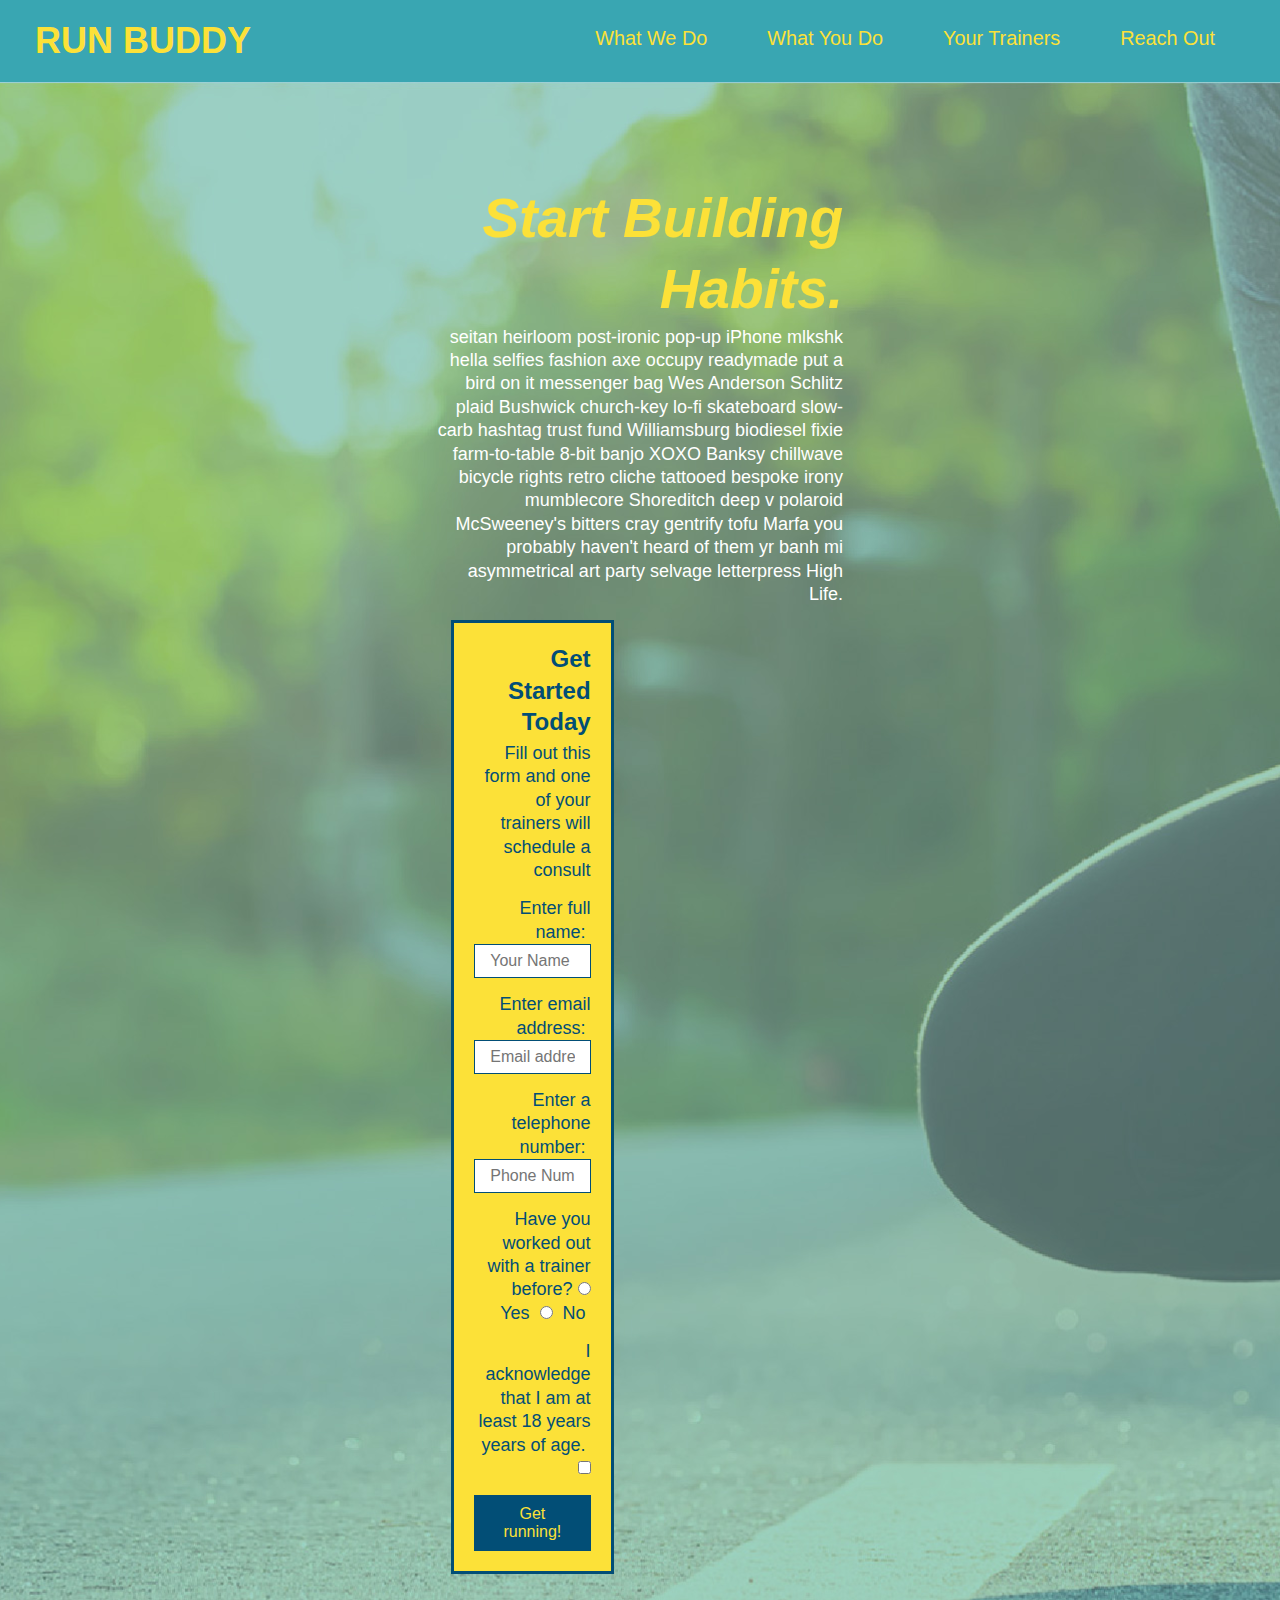
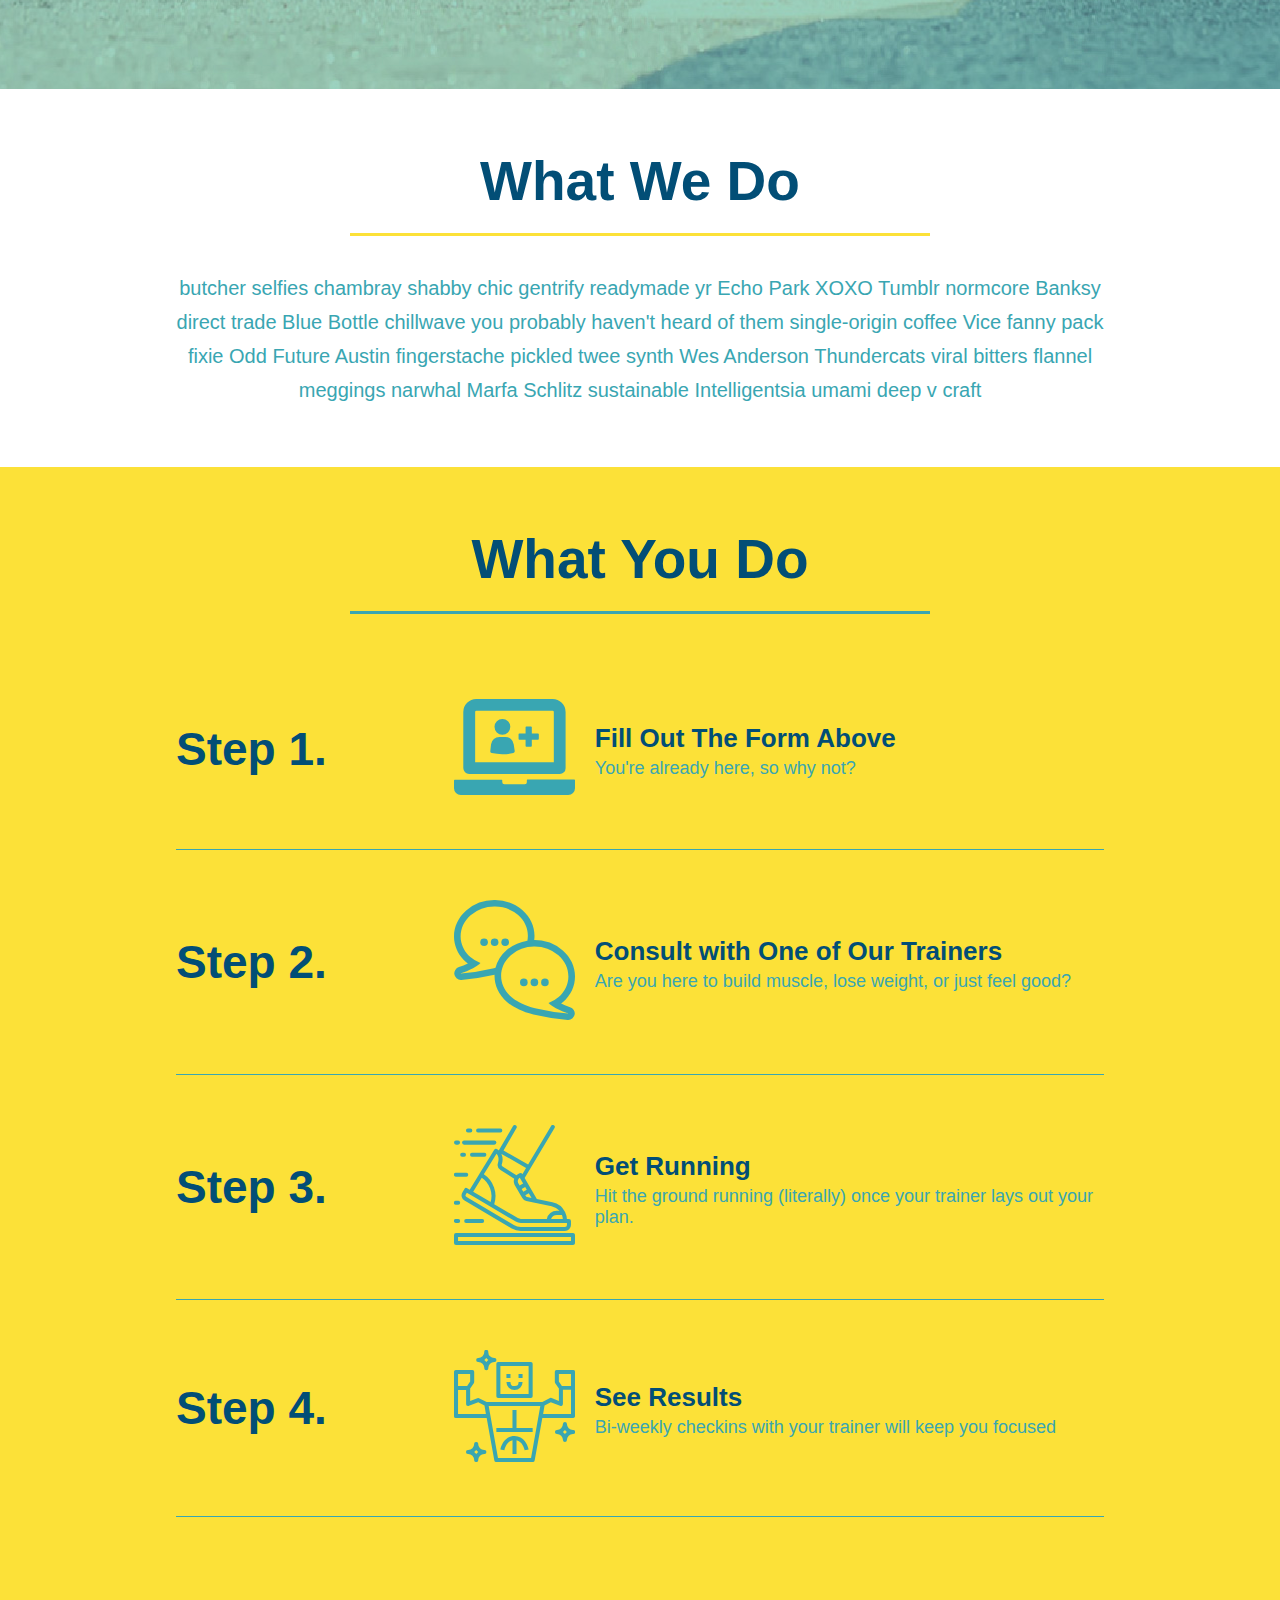
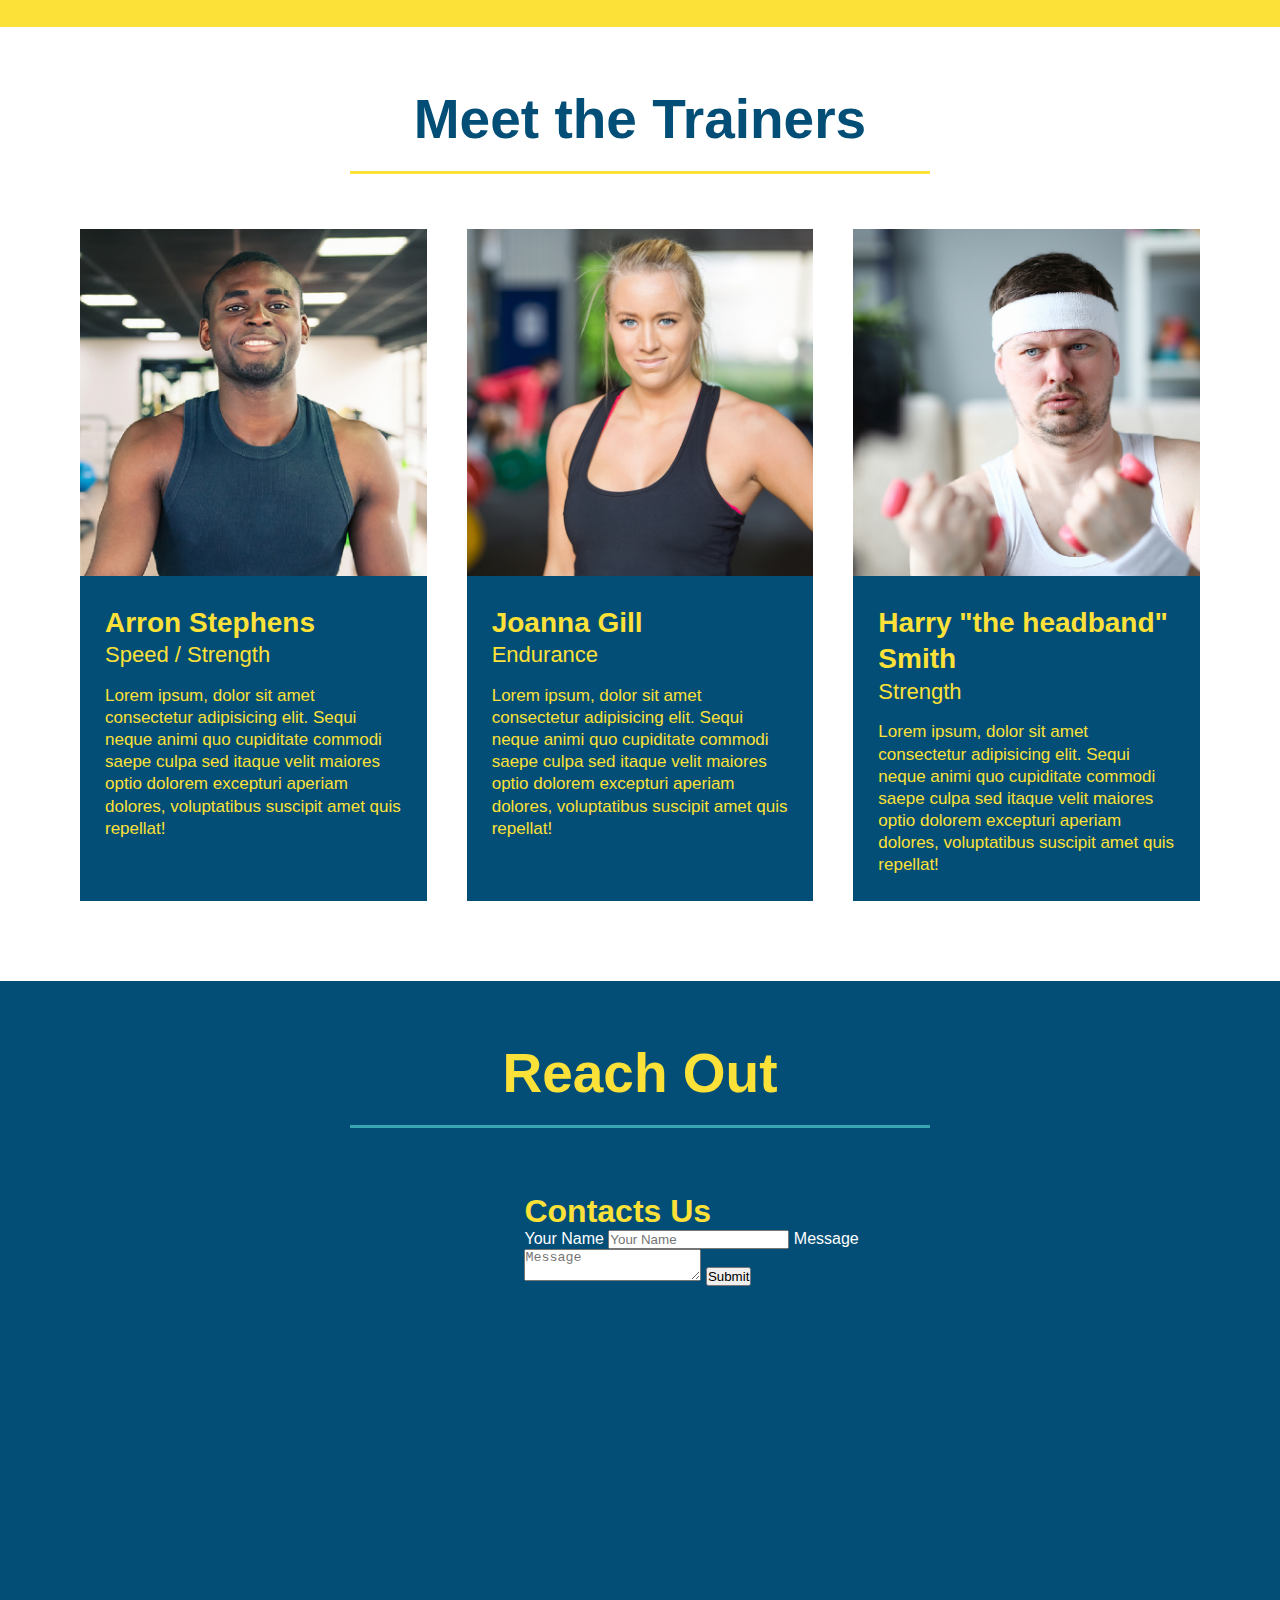
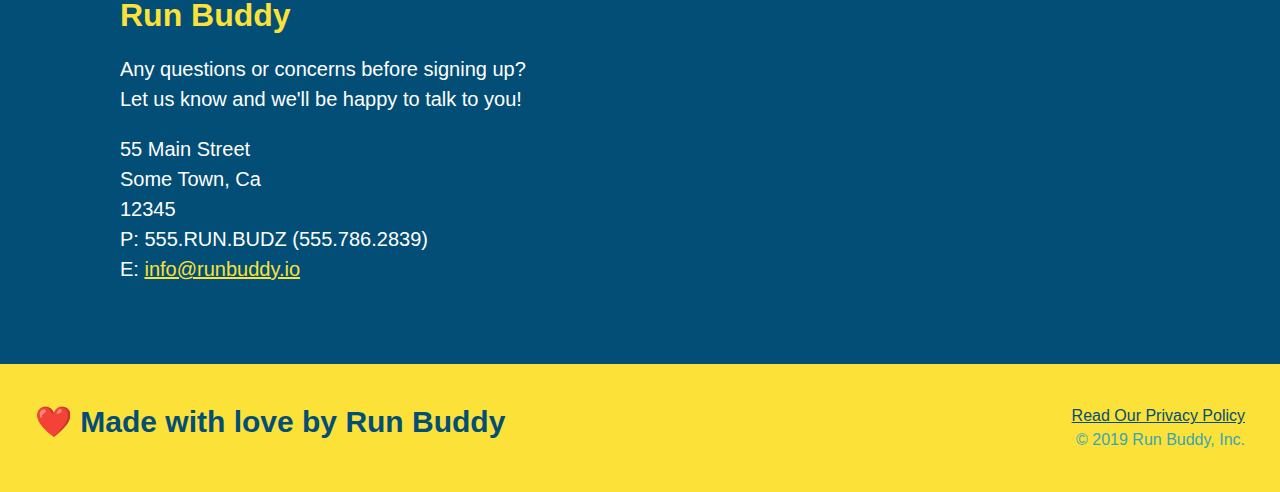
==== index.html @ bdbfca84 "add flexbox to the trainers" ====
<!DOCTYPE html>
<html lang="en">
    <head>
        <link rel="stylesheet" href="./assets/css/style.css" />
        <meta charset="UTF-8"/>
        <title>Run Buddy</title>
    </head>
    <body>
        <!--navigation-->
        <header>
        <h1>RUN BUDDY</h1>
        <nav>
            <!--Unordered list element-->
            <ul>
                <!--List item elemeny-->
                <li>
                    <!--Anchor Element-->
                    <a href="#what-we-do">What We Do</a>
                </li>
                <li>
                    <a href="#what-you-do">What You Do</a>
                </li>
                <li>
                    <a href="#your-trainers">Your Trainers</a>
                </li>
                <li>
                    <a href="#reach-out">Reach Out</a>
                </li>
            </ul>
        </nav>
        </header>
        
        <!--hero/jumbotron-->
        <section class="hero">
            <div class="hero-cta">
                <h2>Start Building Habits.</h2>
                <p>
                  seitan heirloom post-ironic pop-up iPhone mlkshk hella selfies fashion axe occupy readymade put a bird on it messenger bag Wes Anderson Schlitz plaid Bushwick church-key lo-fi skateboard slow-carb hashtag trust fund Williamsburg biodiesel fixie farm-to-table 8-bit banjo XOXO Banksy chillwave bicycle rights retro cliche tattooed bespoke irony mumblecore Shoreditch deep v polaroid McSweeney's bitters cray gentrify tofu Marfa you probably haven't heard of them yr banh mi asymmetrical art party selvage letterpress High Life.
                </p>
            <div class="hero-form">
                <h3>Get Started Today</h3>
                <p>Fill out this form and one of your trainers will schedule a consult</p>
                <!--Add form element-->
                <form>
                    <label for="name">Enter full name:</label>
                    <input type="text" placeholder="Your Name" name="name" id="name" class="form-input"/>
                    <label for="email">Enter email address:</label>
                    <input type="email" placeholder="Email address" name="email" id="email" class="form-input"/>
                    <label for="phone">Enter a telephone number:</label>
                    <input type="tel" placeholder="Phone Number" name="phone" id="phone" class="form-input"/>
                    <p>
                        Have you worked out with a trainer before?
                        <input type="radio" name="trainer-confirm" id="trainer-yes"/>
                        <label for="trainer-yes">Yes</label>
                        <input type="radio" name="trainer-confirm" id="trainer-no"/>
                        <label for="trainer-no">No</label>
                    </p>
                    <p>
                        <label for="checkbox">
                        I acknowledge that I am at least 18 years years of age.
                        </label>
                        <input type="checkbox" name="age-confirm" id="checkbox"/> 
                    </p>
                    <button type="submit">
                        Get running!
                    </button>
                </form>
            </div>
        </section>
        
        <!--"what we do" section-->
        <section id="what-we-do" class="intro">
            <div class="flex-row">
            <h2 class="section-title primary-border">What We Do</h2>
            </div>
            <div class="flex-row">
            <p>
                butcher selfies chambray shabby chic gentrify readymade yr Echo Park XOXO Tumblr normcore Banksy direct trade Blue Bottle chillwave you probably haven't heard of them single-origin coffee Vice fanny pack fixie Odd Future Austin fingerstache pickled twee synth Wes Anderson Thundercats viral bitters flannel meggings narwhal Marfa Schlitz sustainable Intelligentsia umami deep v craft 
            </p>
            </div>
        </section>  
        
        <!--"what you do" section-->
        <section id="what-you-do" class="steps">
            <div class="flex-row">
                <h2 class="section-title secondary-border">What You Do</h2>
            </div>
           
            <div class="step">
                <h3>Step 1.</h3>
                <div class="step-info">
                    <div class="step-img">
                    <img src="./assets/images/step-1.svg" alt="" />
                </div>
                <div class="step-text">
                <h4>Fill Out The Form Above</h4>
                <p>You're already here, so why not?</p>
                </div>
                </div>
                </div>
            </div>
            
            <div class="step">
                <h3>Step 2.</h3>
                <div class="step-info">
                    <div class="step-img">
                        <img src="./assets/images/step-2.svg" alt=""/>
                    </div>
                    <div class="step-text">
                    <h4>Consult with One of Our Trainers</h4>
                    <p>Are you here to build muscle, lose weight, or just feel good?</p>
                    </div>
                </div>
            </div>

            
            <div class="step">
                <h3>Step 3.</h3> 
                <div class="step-info">
                    <div class="step-img">
                        <img src="./assets/images/step-3.svg" alt=""/>
                    </div>
                <div class="step-text">
                <h4>Get Running</h4>
                <p>Hit the ground running (literally) once your trainer lays out your plan.</p>
                </div>
                </div>
            </div>

            
            <div class="step">
                <h3>Step 4.</h3> 
                <div class="step-info">
                    <div class="step-img">
                        <img src="./assets/images/step-4.svg" alt=""/>
                    </div>
                    <div class="step-text">
                <h4>See Results</h4>
                <p>Bi-weekly checkins with your trainer will keep you focused</p>
            </div>
            </div>
            </div>
        </section>
        
        <!--"meet the trainers" section-->
        <section id="your-trainers">
            <div class="flex-row">
                <h2 class="section-title primary-border">Meet the Trainers</h2>
            </div>
            <div class="trainers">
            <article class="trainer">
                <img src="./assets/images/trainer-1.jpg" alt="Arron Stephens in his workout clothes, ready to pump iron">
                <div class="trainer-bio">
                    <h3 class="trainer-name">Arron Stephens</h3>
                    <h4 class="trainer-role">Speed / Strength</h4>
                    <p>
                        Lorem ipsum, dolor sit amet consectetur adipisicing elit. Sequi neque animi quo cupiditate commodi saepe culpa sed
                        itaque velit maiores optio dolorem excepturi aperiam dolores, voluptatibus suscipit amet quis repellat!
                    </p>
                </div>
            </article>

            <article class="trainer">
                <img src="./assets/images/trainer-2.jpg" alt="Joanna Gill cooling off after a wokrout" />
                <div class="trainer-bio">
                    <h3 class="trainer-name">Joanna Gill</h3>
                    <h4 class="trainer-role">Endurance</h4>
                    <p>
                        Lorem ipsum, dolor sit amet consectetur adipisicing elit. Sequi neque animi quo cupiditate commodi saepe culpa sed
                        itaque velit maiores optio dolorem excepturi aperiam dolores, voluptatibus suscipit amet quis repellat!
                    </p>
                </div>
            </article>

            <article class="trainer">
                <img src="./assets/images/trainer-3.jpg" alt="Harry Smith wearing a headband and lifting a comically small pink weights"/>
                <div class="trainer-bio">
                    <h3 class="trainer-name">Harry "the headband" Smith</h3>
                    <h4 class="trainer-role">Strength</h4>
                    <p>
                        Lorem ipsum, dolor sit amet consectetur adipisicing elit. Sequi neque animi quo cupiditate commodi saepe culpa sed
                        itaque velit maiores optio dolorem excepturi aperiam dolores, voluptatibus suscipit amet quis repellat!
                    </p>
                </div>
            </article>
            </div>
        </section>
        
        <!--"reach out" section-->
        <section id="reach-out" class="contact">
            <div class="flex-row">
            <h2 class="section-title secondary-border">Reach Out</h2>
            </div>
            <div class="contact-info">
                <iframe src="https://www.google.com/maps/embed?pb=!1m18!1m12!1m3!1d2823.606627638096!2d-93.29557524926271!3d44.951664178995685!2m3!1f0!2f0!3f0!3m2!1i1024!2i768!4f13.1!3m3!1m2!1s0x87f627874b39993d%3A0xdb3dc755f7b7767d!2s1101%20W%2028th%20St%2C%20Minneapolis%2C%20MN%2055408!5e0!3m2!1sen!2sus!4v1628456322424!5m2!1sen!2sus" 
                width="400" 
                height="400" 
                style="border:0;" 
                allowfullscreen="" 
                loading="lazy">
                </iframe>
                <div class="contact-form"> 
                    <h3>Contacts Us</h3>
                    <form>
                        <label for="contact-name">Your Name</label>
                        <input type="text" id="contact-name" placeholder="Your Name"/>

                        <label for="contact-message">Message</label>
                        <textarea id="contact-message" placeholder="Message"></textarea>

                        <button type="submit">Submit</button>
                        
                    </form>
                </div>
                <div>
                <h3>Run Buddy</h3>
                <p>
                    Any questions or concerns before signing up?
                    <br />
                    Let us know and we'll be happy to talk to you!
                </p>
                <address>
                    55 Main Street <br/>
                    Some Town, Ca <br/>
                    12345<br />
                    P: 555.RUN.BUDZ (555.786.2839)<br/>
                    E: <a href="mailto:info@runbuddy.io">info@runbuddy.io</a>
                </address>
                </div>
            </div>
        </section>
        
        <!--footer-->
        <footer> 
            <h2>&#10084;&#65039; Made with love by Run Buddy</h2>
            <div>
                <a href="privacy-policy.html">Read Our Privacy Policy</a><br/>
                &copy; 2019 Run Buddy, Inc.
            </div>
        </footer>
    </body>

</html>
---- assets/css/style.css ----
*{
    margin:0;
    padding: 0;
}
*{
    margin: 0;
    padding: 0;
    box-sizing: border-box;
}
body {
    /*more on this crazy alphanumerical value in a minute! */
    color: #39a6b2;
    font-family: Helvetica, Arial, sans-serif;
}
header {
        /*apply styles to header*/
        padding: 20px 35px;
        background-color: #39a6b2;
        display: flex;
        justify-content: space-between;
        flex-wrap: wrap;
    }
header h1 {
        font-weight: bold;
        font-size: 36px;
        color: #fce138;
        margin:0;
        
    }
header a {
        color: #fce138;
    }
header a {
        text-decoration: none;
        color: #fce138;
    }
header nav {
        margin: 7px 0;
    }
header nav ul {
        display: flex;
        flex-wrap: wrap;
        justify-content: space-between;
        align-items: center;
        list-style: none;
    }
header nav ul li a {
        margin: 0 30px;
        font-weight: lighter;
        font-size: 1.55vw;
    }

footer {
    background: #fce138;
    width: 100%;
    padding: 40px 35px;
    display: flex;
    justify-content: space-between;
    flex-wrap: wrap;
    }
footer h2 {
    color: #024e76;
    font-size: 30px;
    margin: 0;
}
footer div {
    line-height: 1.5;
    text-align: right;
}
footer a {
    color: #024e76;
}
section {
    padding: 60px;
}
/* Hero Style Start */
.hero {
    padding: 60px;
    background-image: url("../images/hero-bg.jpeg");
    background-size: cover;
    background-position: center;
    display: flex;
    justify-content: center;
    flex-wrap: wrap;
    
}

/* Hero Style End */
.hero-form {
    background-color: #fce138;
    padding: 20px;
    color: #024e76;
    border-style: solid;
    border-width: 3px;
    border-color: #024e76;
    width: 40%;
    margin: 3.5%;

}
.hero-cta {
    width: 35%;
    text-align: right;
    margin: 3.5%;
    color: #fff;
    font-size: 18px;
    line-height: 1.3;
}
.hero-cta h2 {
    font-style: italic;
    font-size: 55px;
    color: #fce138;
}
.hero-form h3 {
    font-size: 24px;
    margin: 0;
}
.hero-form p {
    margin: 5px 0 15px 0;
}
.form-input {
    border: 1px solid #024e76;
    display: block;
    padding: 7px 15px;
    font-size: 16px;
    color: #024e76;
    width: 100%;
    margin-bottom: 15px;
}
.hero-form label {
    margin: 0 5px;
}
.hero-form button {
    color: #fce138;
    background-color: #024e76;
    border: none;
    padding: 10px 20px;
    font-size: 16px;
}

.intro h2 {
    font-size: 55px;
    color: #024e76;
    margin-bottom: 35px;
    padding: o 100px 20px 100px;
    border-bottom: 3px solid;
    border-color: #fce138;
    display: inline-block;
}
.intro p {
    line-height: 1.7;
    color: #39a6b2;
    width: 80%;
    font-size: 20px;
    margin: 0 auto;
    text-align: center;
}
.section-title {
    font-size: 55px;
    color: #024e76;
    border-bottom: 3px solid;
    padding-bottom: 20px;
    text-align: center;
    margin: 0 auto 35px auto;
    width: 50%;
}
.primary-border {
    border-color: #fce138;
}
.secondary-border {
    border-color: #39a6b2;
}
.step {
    margin: 50px auto;
    padding-bottom: 50px;
    width: 80%;
    border-bottom: 1px solid #39a6b2;
    display: flex;
    flex-wrap: wrap;
    align-items: center;
    justify-content: space-between;
}
.step h3 {
    color: #024e76;
    font-size: 46px;
    flex: 1 30%;
}
.step-info {
    flex: 2 70%;
    display: flex;
    flex-wrap: wrap;
    align-items: center;
}
.step-img {
    flex: 1 12%;
    margin-right: 20px;
}
.step-img img {
    max-width: 100%;
}
.step-text {
    flex:12;
}
.step-text p {
    color: #39a6b2;
    font-size: 18px;
}
.step-text h4 {
    font-size: 26px;
    line-height: 1.5;
    color: #024e76;
}
.steps {
    background: #fce138;
}
.trainers {
    width: 100%;
    margin: 0 auto;
    display: flex;
    flex-wrap: wrap;
    justify-content: space-around;
}
.trainer {
    margin: 20px;
    background: #024e76;
    color: #fce138;
    flex: 1;
}
.trainer img {
    width: 100%;
}
.trainer-bio {
    padding: 25px;
    line-height: 1.3;
}
.text-left {
    text-align: left;
}
.text-right {
    text-align: right;
}
.flex-row {
    display: flex;
}
.trainer-bio h3 {
    font-size: 28px;
}
.trainer-bio h4 {
    font-weight: lighter;
    font-size: 22px;
    margin-bottom: 15px;
}
.trainer-bio p {
    font-size: 17px;
}
.contact {
    background: #024e76;
}
.contact h2 {
    color: #fce138;
}
.contact-info iframe {
    width: 400px;
    height: 400px;
}
.contact-info div {
    width: 410px;
    display: inline-block;
    vertical-align: top;
    text-align: left;
    margin: 30px 0 0 60px;
    color: white;
}
.contact-info h3 {
    color: #fce138;
    font-size: 32px;
}
.contact-info p, 
.contact-info address {
    margin: 20px 0;
    line-height: 1.5;
    font-size: 20px;
    font-style: normal;
}
.contact-info a {
    color:#fce138;
}
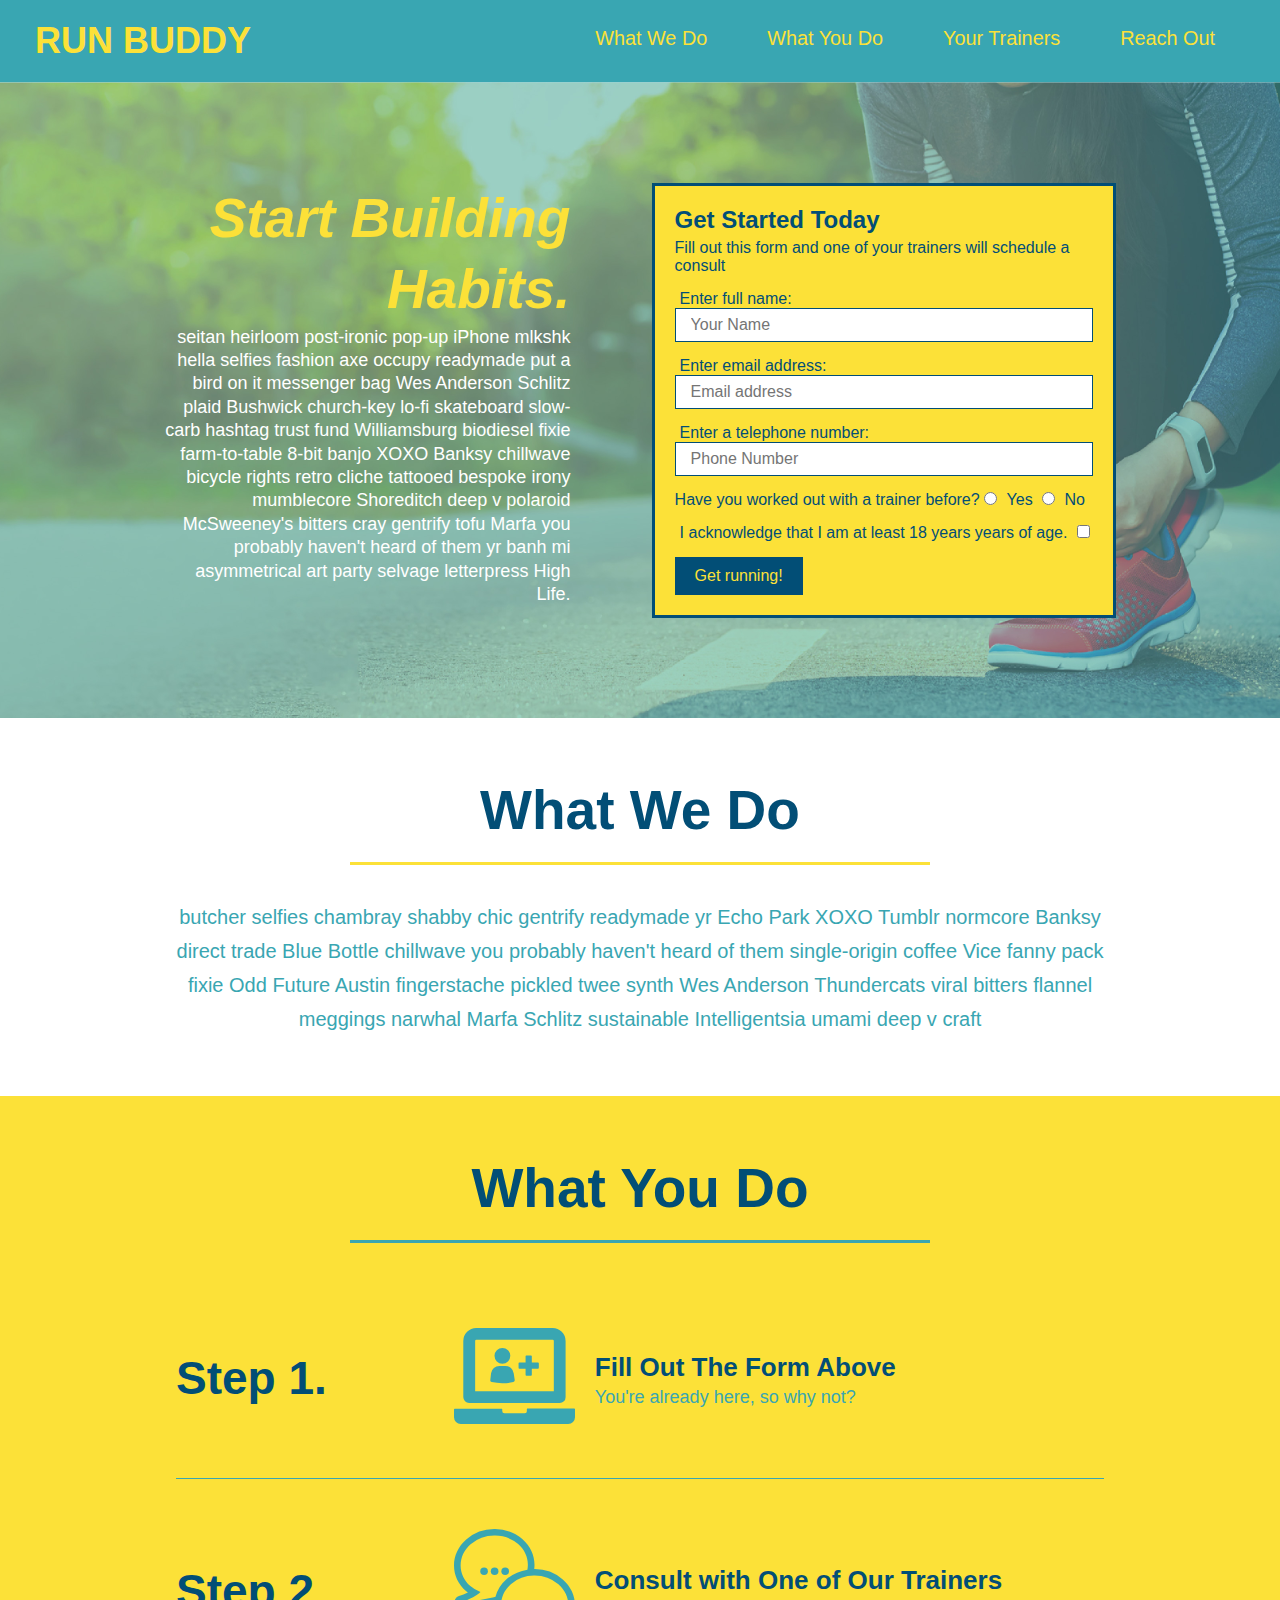
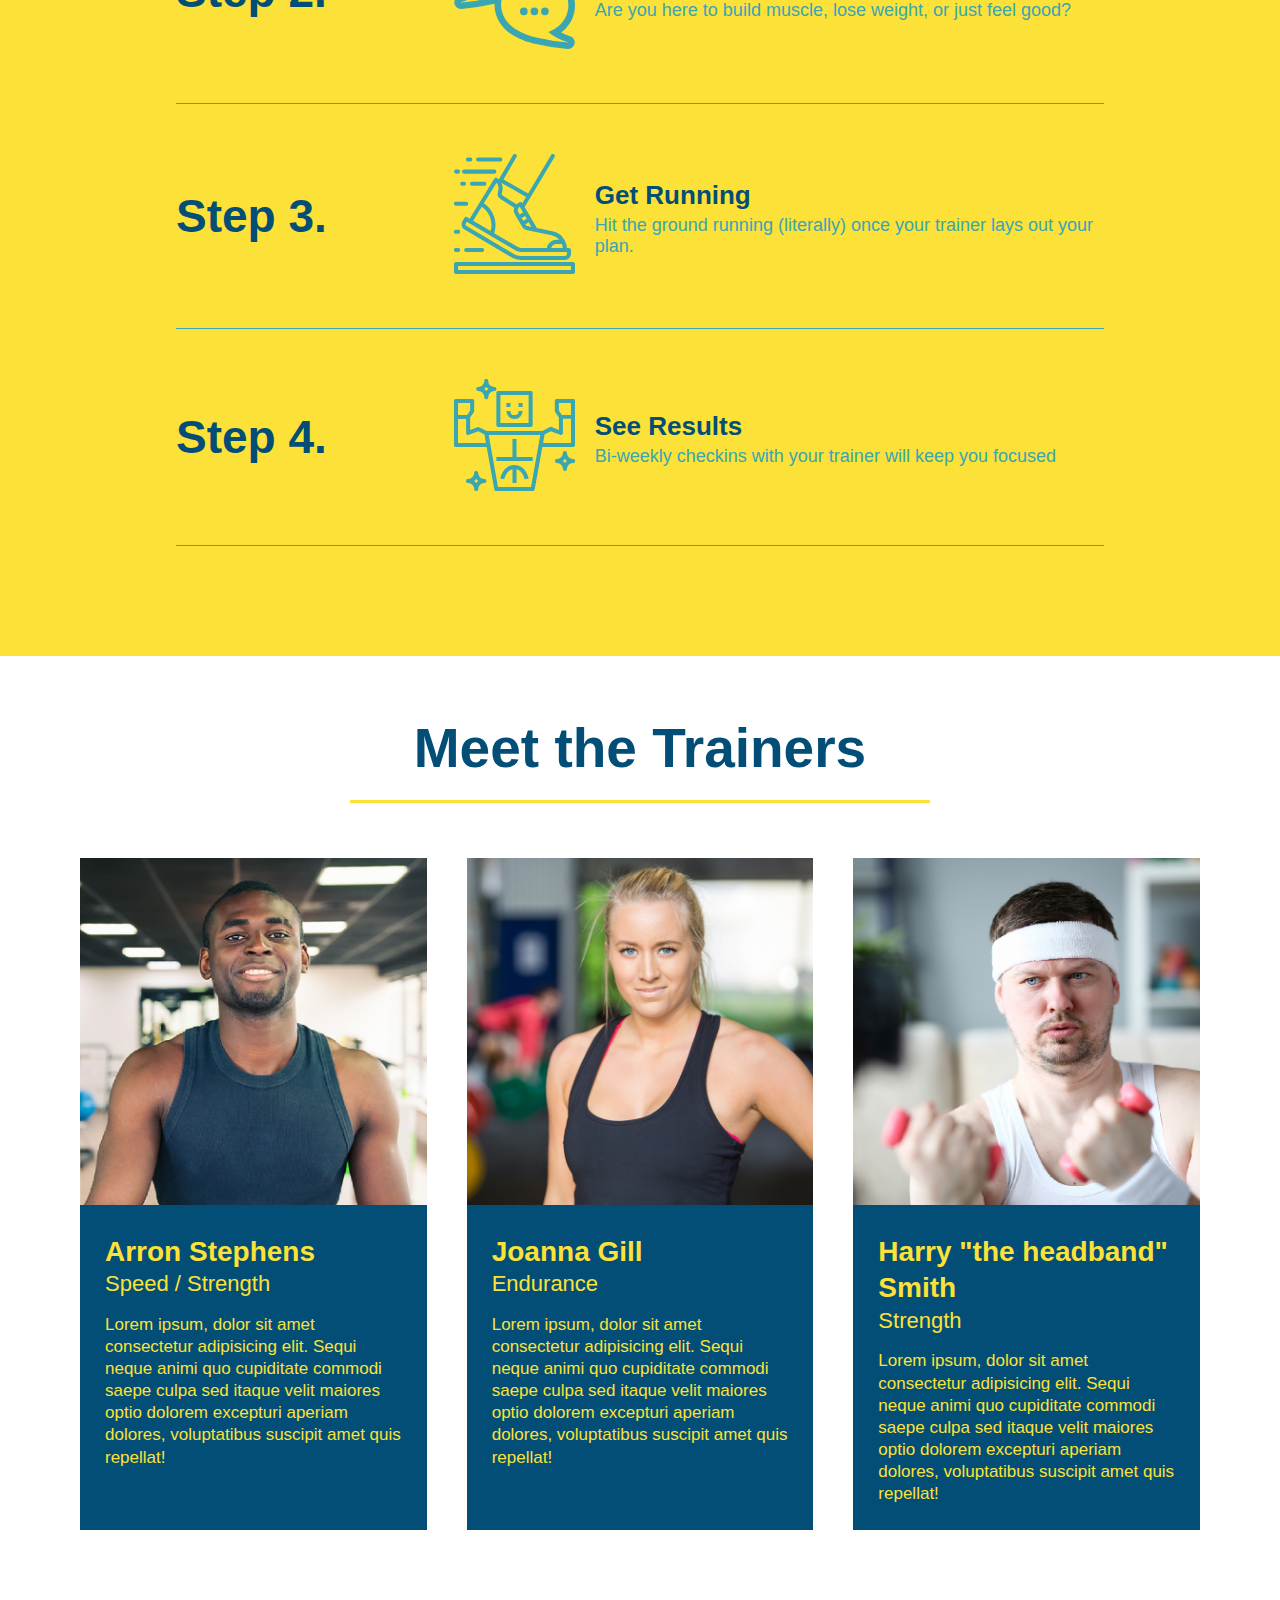
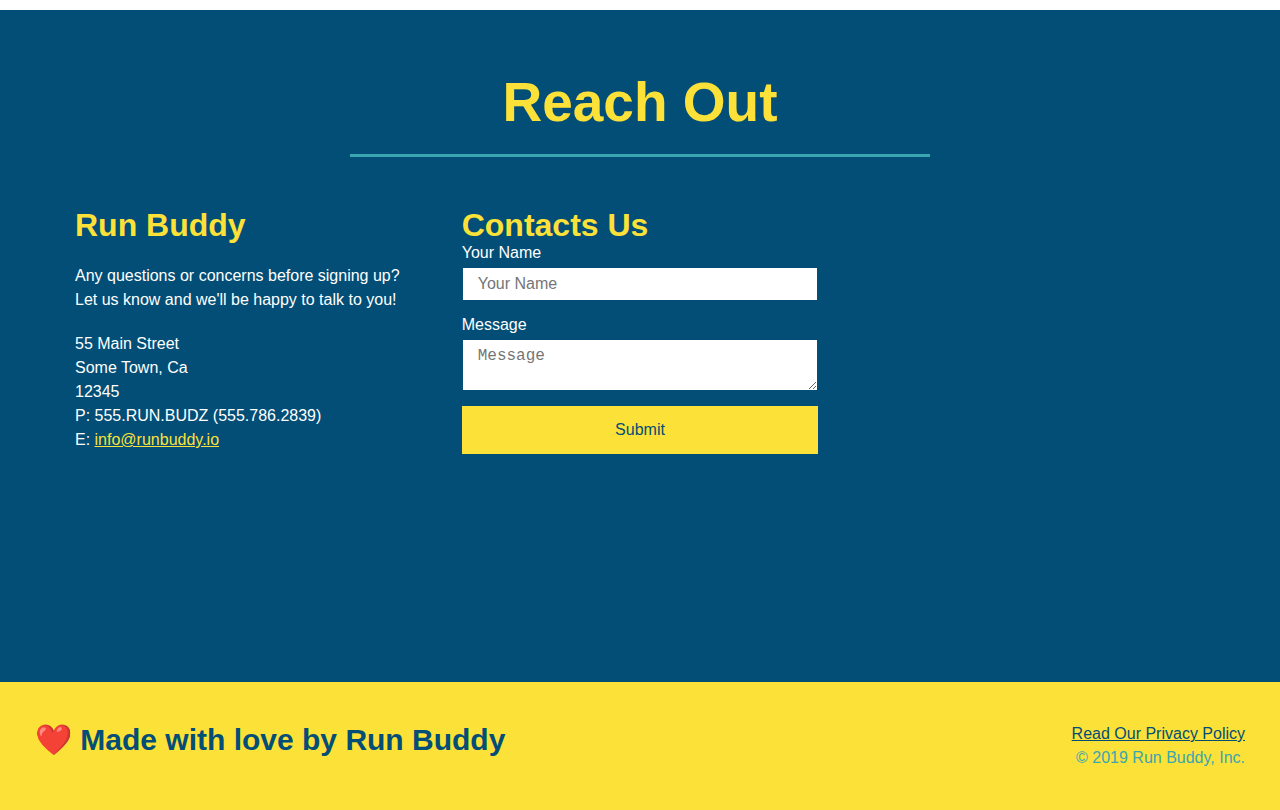
==== commit b365dd27: "final 2.0" ====
--- a/index.html
+++ b/index.html
@@ -37,6 +37,7 @@
                 <p>
                   seitan heirloom post-ironic pop-up iPhone mlkshk hella selfies fashion axe occupy readymade put a bird on it messenger bag Wes Anderson Schlitz plaid Bushwick church-key lo-fi skateboard slow-carb hashtag trust fund Williamsburg biodiesel fixie farm-to-table 8-bit banjo XOXO Banksy chillwave bicycle rights retro cliche tattooed bespoke irony mumblecore Shoreditch deep v polaroid McSweeney's bitters cray gentrify tofu Marfa you probably haven't heard of them yr banh mi asymmetrical art party selvage letterpress High Life.
                 </p>
+            </div>
             <div class="hero-form">
                 <h3>Get Started Today</h3>
                 <p>Fill out this form and one of your trainers will schedule a consult</p>
@@ -192,6 +193,38 @@
             <h2 class="section-title secondary-border">Reach Out</h2>
             </div>
             <div class="contact-info">
+            <div>
+                <h3>Run Buddy</h3>
+                <p>
+                    Any questions or concerns before signing up?
+                    <br />
+                    Let us know and we'll be happy to talk to you!
+                </p>
+
+                <address>
+                    55 Main Street <br/>
+                    Some Town, Ca <br/>
+                    12345<br />
+                    P: 555.RUN.BUDZ (555.786.2839)<br/>
+                    E: <a href="mailto:info@runbuddy.io">info@runbuddy.io</a>
+                </address>
+
+            </div>
+
+            <div class="contact-form"> 
+                    <h3>Contacts Us</h3>
+                    <form>
+                        <label for="contact-name">Your Name</label>
+                        <input type="text" id="contact-name" placeholder="Your Name"/>
+
+                        <label for="contact-message">Message</label>
+                        <textarea id="contact-message" placeholder="Message"></textarea>
+
+                        <button type="submit">Submit</button>
+                        
+                    </form>
+            </div>  
+
                 <iframe src="https://www.google.com/maps/embed?pb=!1m18!1m12!1m3!1d2823.606627638096!2d-93.29557524926271!3d44.951664178995685!2m3!1f0!2f0!3f0!3m2!1i1024!2i768!4f13.1!3m3!1m2!1s0x87f627874b39993d%3A0xdb3dc755f7b7767d!2s1101%20W%2028th%20St%2C%20Minneapolis%2C%20MN%2055408!5e0!3m2!1sen!2sus!4v1628456322424!5m2!1sen!2sus" 
                 width="400" 
                 height="400" 
@@ -199,34 +232,7 @@
                 allowfullscreen="" 
                 loading="lazy">
                 </iframe>
-                <div class="contact-form"> 
-                    <h3>Contacts Us</h3>
-                    <form>
-                        <label for="contact-name">Your Name</label>
-                        <input type="text" id="contact-name" placeholder="Your Name"/>
-
-                        <label for="contact-message">Message</label>
-                        <textarea id="contact-message" placeholder="Message"></textarea>
-
-                        <button type="submit">Submit</button>
-                        
-                    </form>
-                </div>
-                <div>
-                <h3>Run Buddy</h3>
-                <p>
-                    Any questions or concerns before signing up?
-                    <br />
-                    Let us know and we'll be happy to talk to you!
-                </p>
-                <address>
-                    55 Main Street <br/>
-                    Some Town, Ca <br/>
-                    12345<br />
-                    P: 555.RUN.BUDZ (555.786.2839)<br/>
-                    E: <a href="mailto:info@runbuddy.io">info@runbuddy.io</a>
-                </address>
-                </div>
+            
             </div>
         </section>
         
--- a/assets/css/style.css
+++ b/assets/css/style.css
@@ -259,15 +259,18 @@
     color: #fce138;
 }
 .contact-info iframe {
-    width: 400px;
     height: 400px;
 }
+.contact-info {
+    display: flex;
+    justify-content: space-between;
+    flex-wrap: wrap;
+}
+.contact-info > * {
+    flex: 1;
+    margin: 15px;
+}
 .contact-info div {
-    width: 410px;
-    display: inline-block;
-    vertical-align: top;
-    text-align: left;
-    margin: 30px 0 0 60px;
     color: white;
 }
 .contact-info h3 {
@@ -278,8 +281,27 @@
 .contact-info address {
     margin: 20px 0;
     line-height: 1.5;
-    font-size: 20px;
+    font-size: 16px;
     font-style: normal;
+}
+.contact-form input, .contact-form textarea {
+    border: 1px solid #024e76;
+    display: block;
+    padding: 7px 15px;
+    font-size: 16px;
+    color: #024e76;
+    width: 100%;
+    margin-bottom: 15px;
+    margin-top: 5px;
+}
+.contact-form button {
+    width: 100%;
+    border: none;
+    background: #fce138;
+    color: #024e76;
+    text-align: center;
+    padding: 15px 0;
+    font-size: 16px;
 }
 .contact-info a {
     color:#fce138;
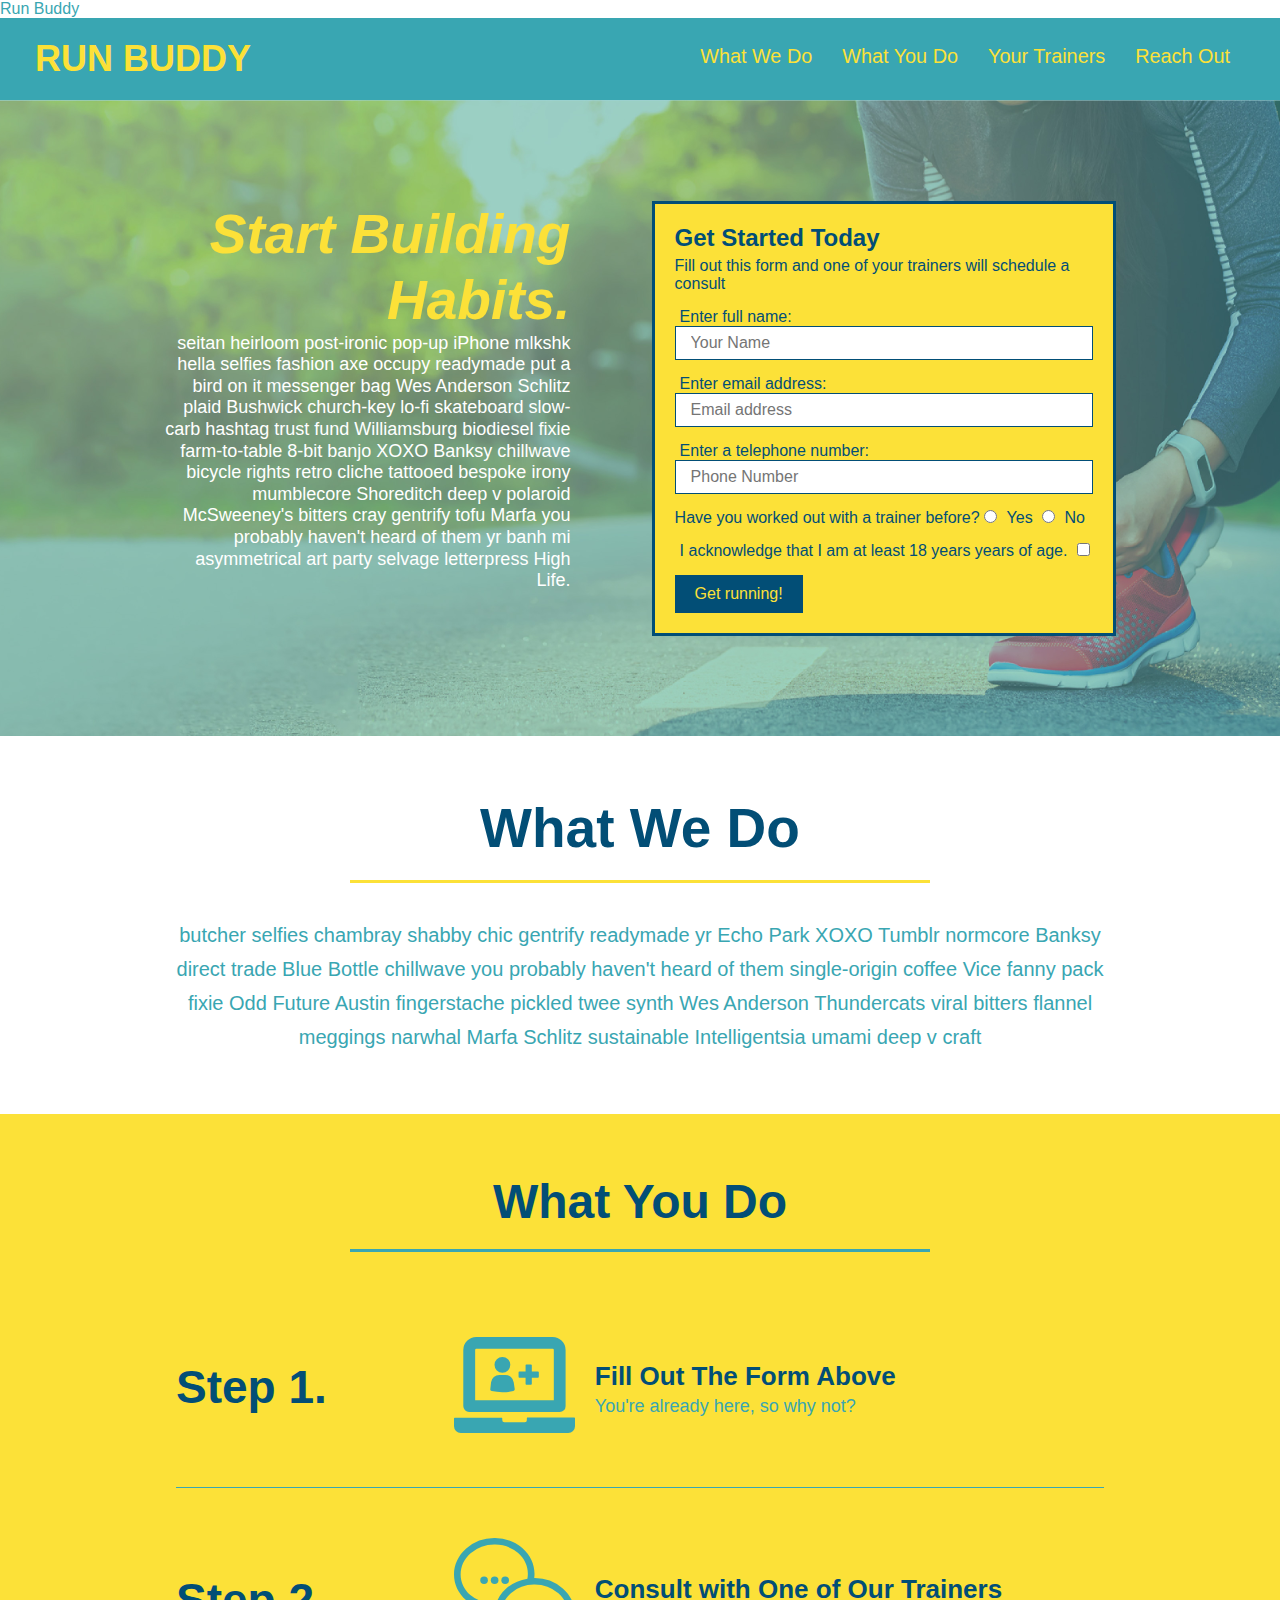
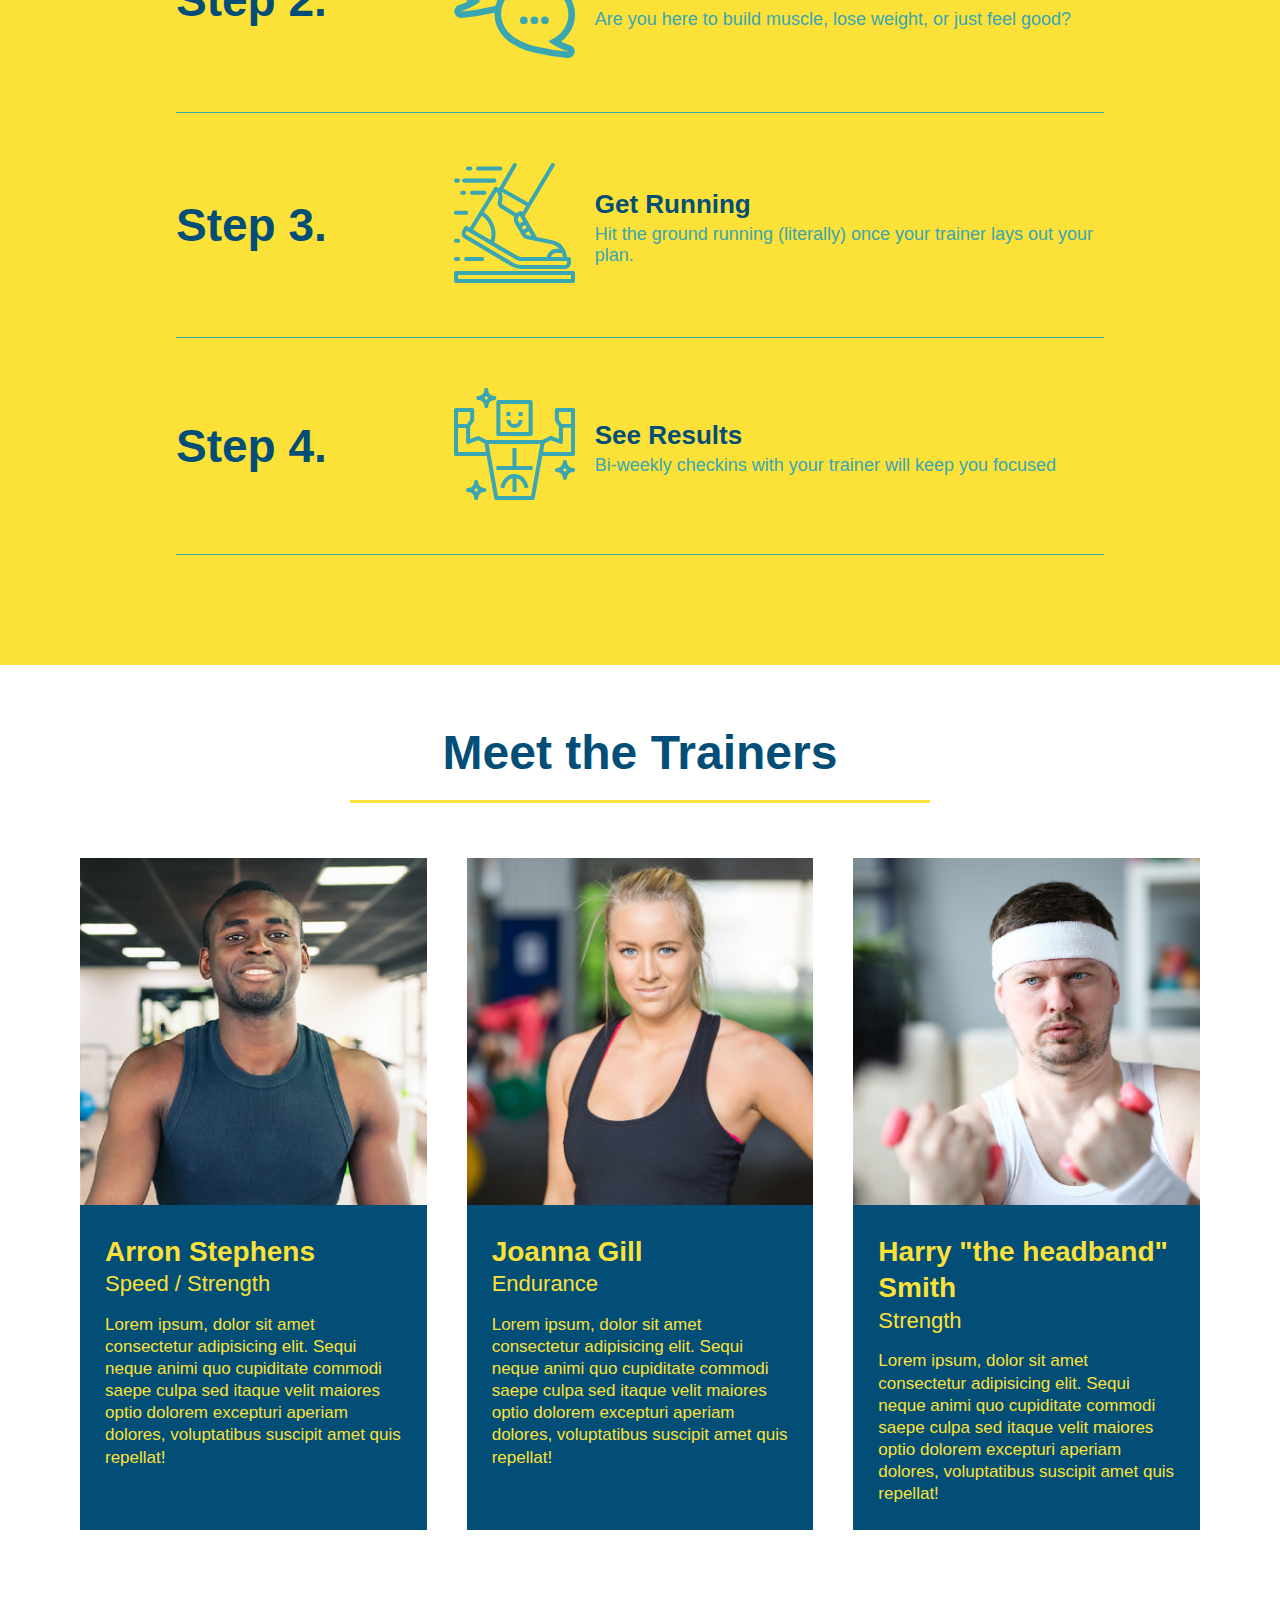
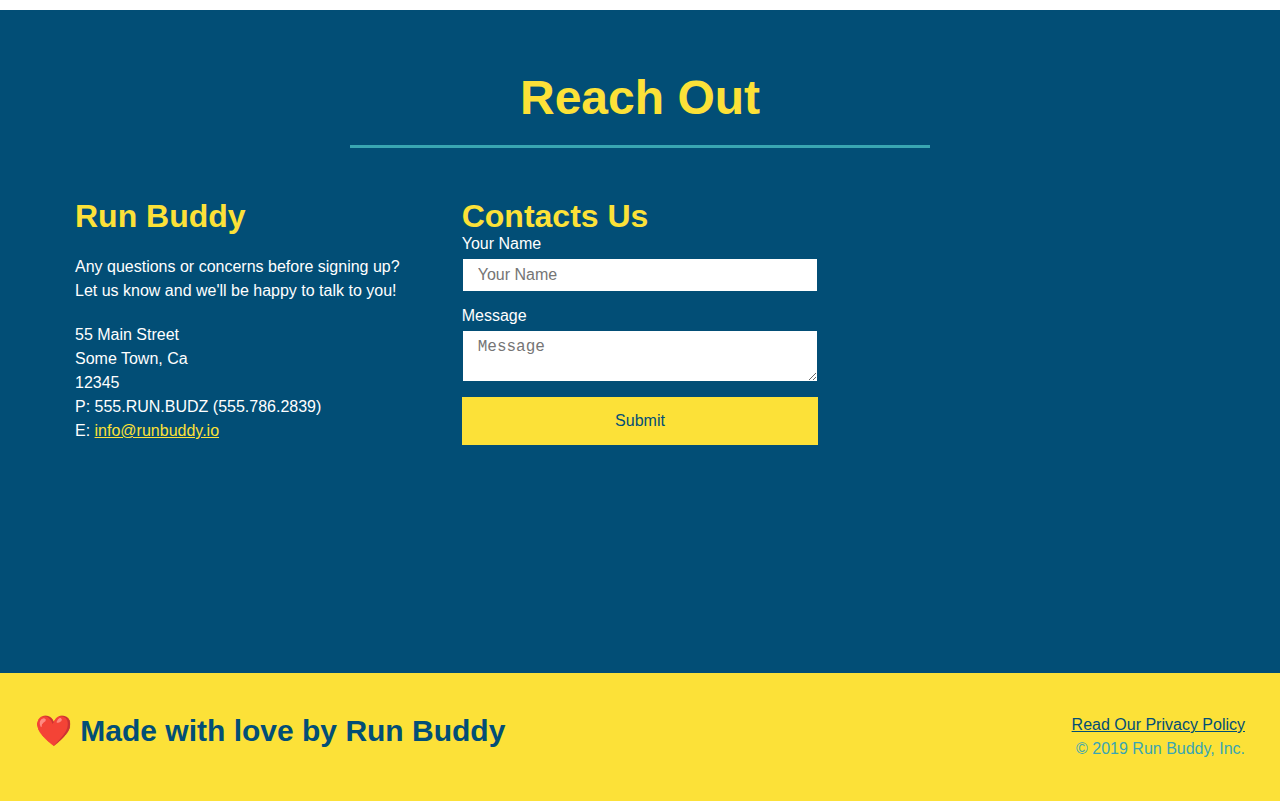
==== commit a1fe595d: "mediaqueries" ====
--- a/index.html
+++ b/index.html
@@ -3,6 +3,7 @@
     <head>
         <link rel="stylesheet" href="./assets/css/style.css" />
         <meta charset="UTF-8"/>
+        <meta name="viewport" content="width=device-width, initial-scale=1.0"
         <title>Run Buddy</title>
     </head>
     <body>
--- a/assets/css/style.css
+++ b/assets/css/style.css
@@ -45,7 +45,7 @@
         list-style: none;
     }
 header nav ul li a {
-        margin: 0 30px;
+        padding: 10px 15px;
         font-weight: lighter;
         font-size: 1.55vw;
     }
@@ -82,6 +82,7 @@
     display: flex;
     justify-content: center;
     flex-wrap: wrap;
+    align-items: flex-start;
     
 }
 
@@ -103,7 +104,7 @@
     margin: 3.5%;
     color: #fff;
     font-size: 18px;
-    line-height: 1.3;
+    line-height: 1.2;
 }
 .hero-cta h2 {
     font-style: italic;
@@ -155,7 +156,7 @@
     text-align: center;
 }
 .section-title {
-    font-size: 55px;
+    font-size: 48px;
     color: #024e76;
     border-bottom: 3px solid;
     padding-bottom: 20px;
@@ -306,3 +307,15 @@
 .contact-info a {
     color:#fce138;
 }
+/*media query for smaller desktop screens and smaller*/
+@media screen and (max-width: 980px) {
+
+}
+/*media query for tablets and smaller */
+@media screen and (max-width: 768px) {
+
+}
+/*media query for mobile phones and smaller */
+@media screen and (max-width: 575px) {
+
+}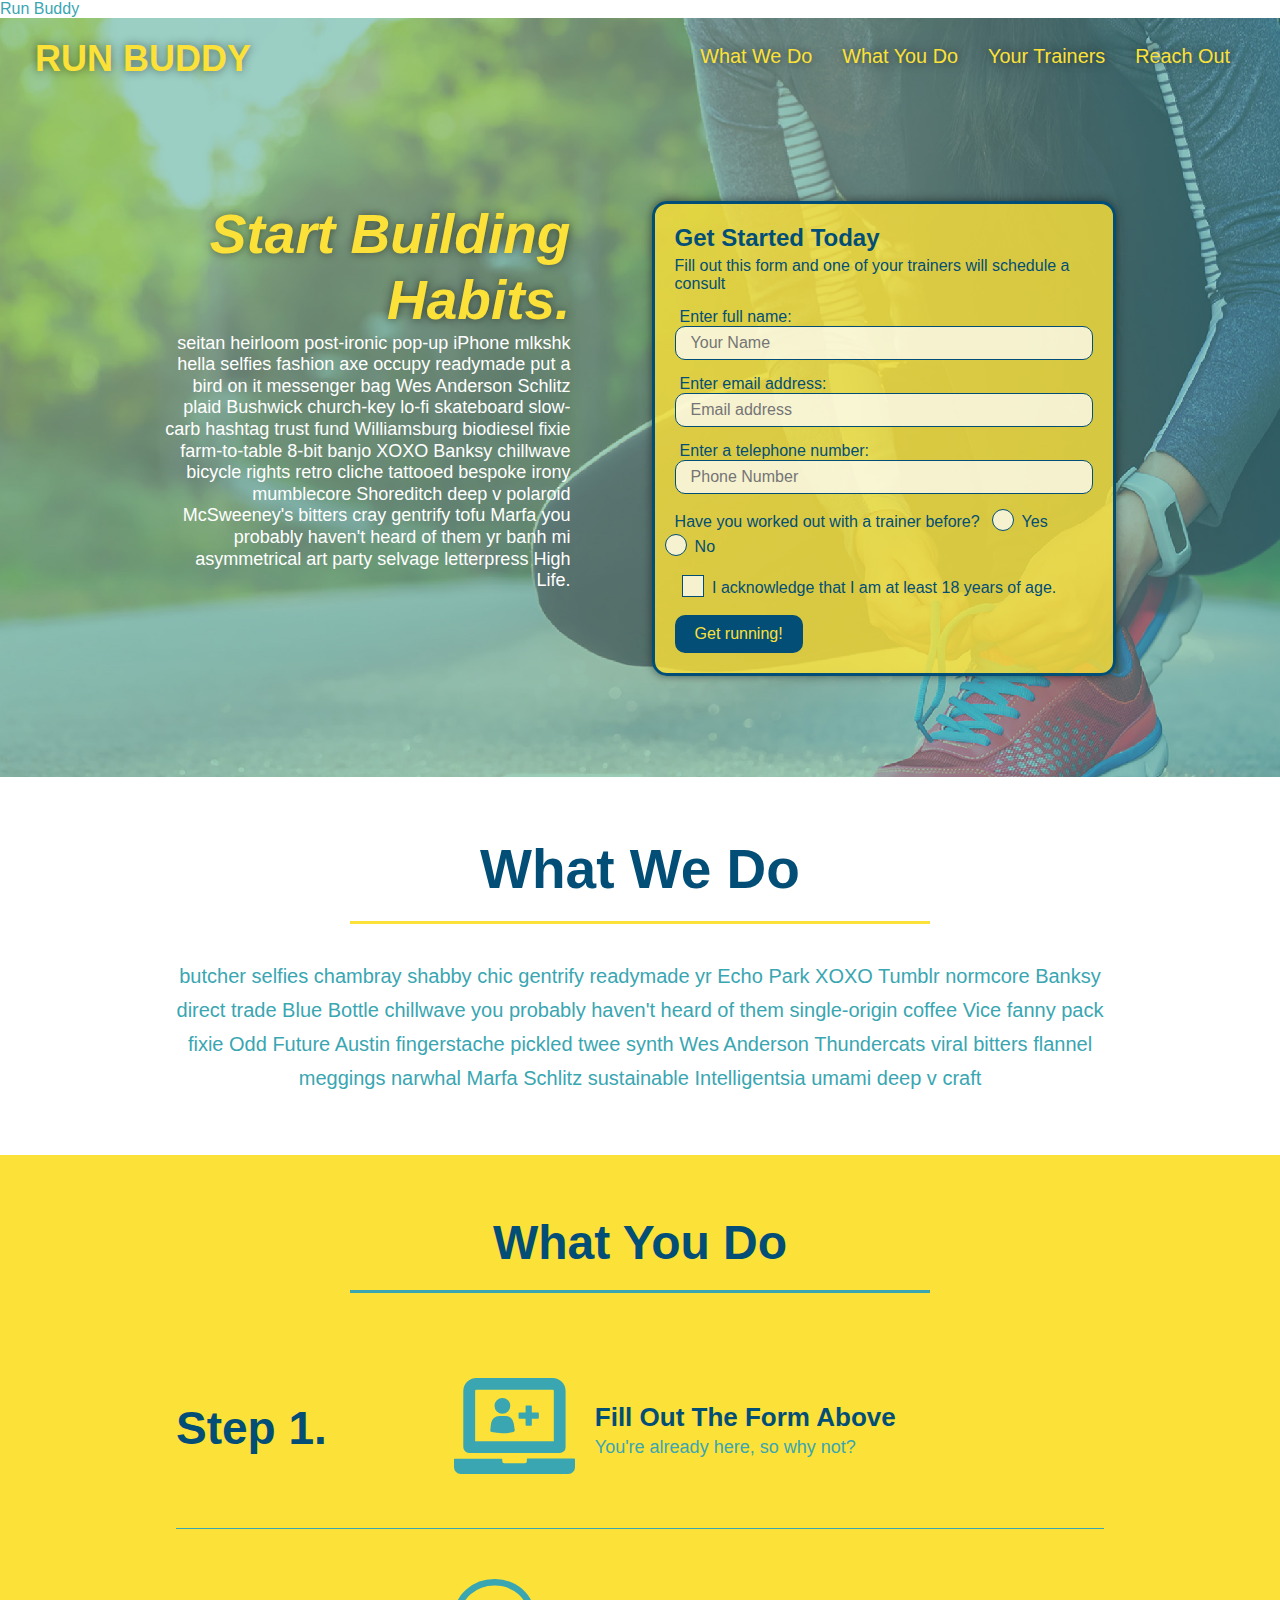
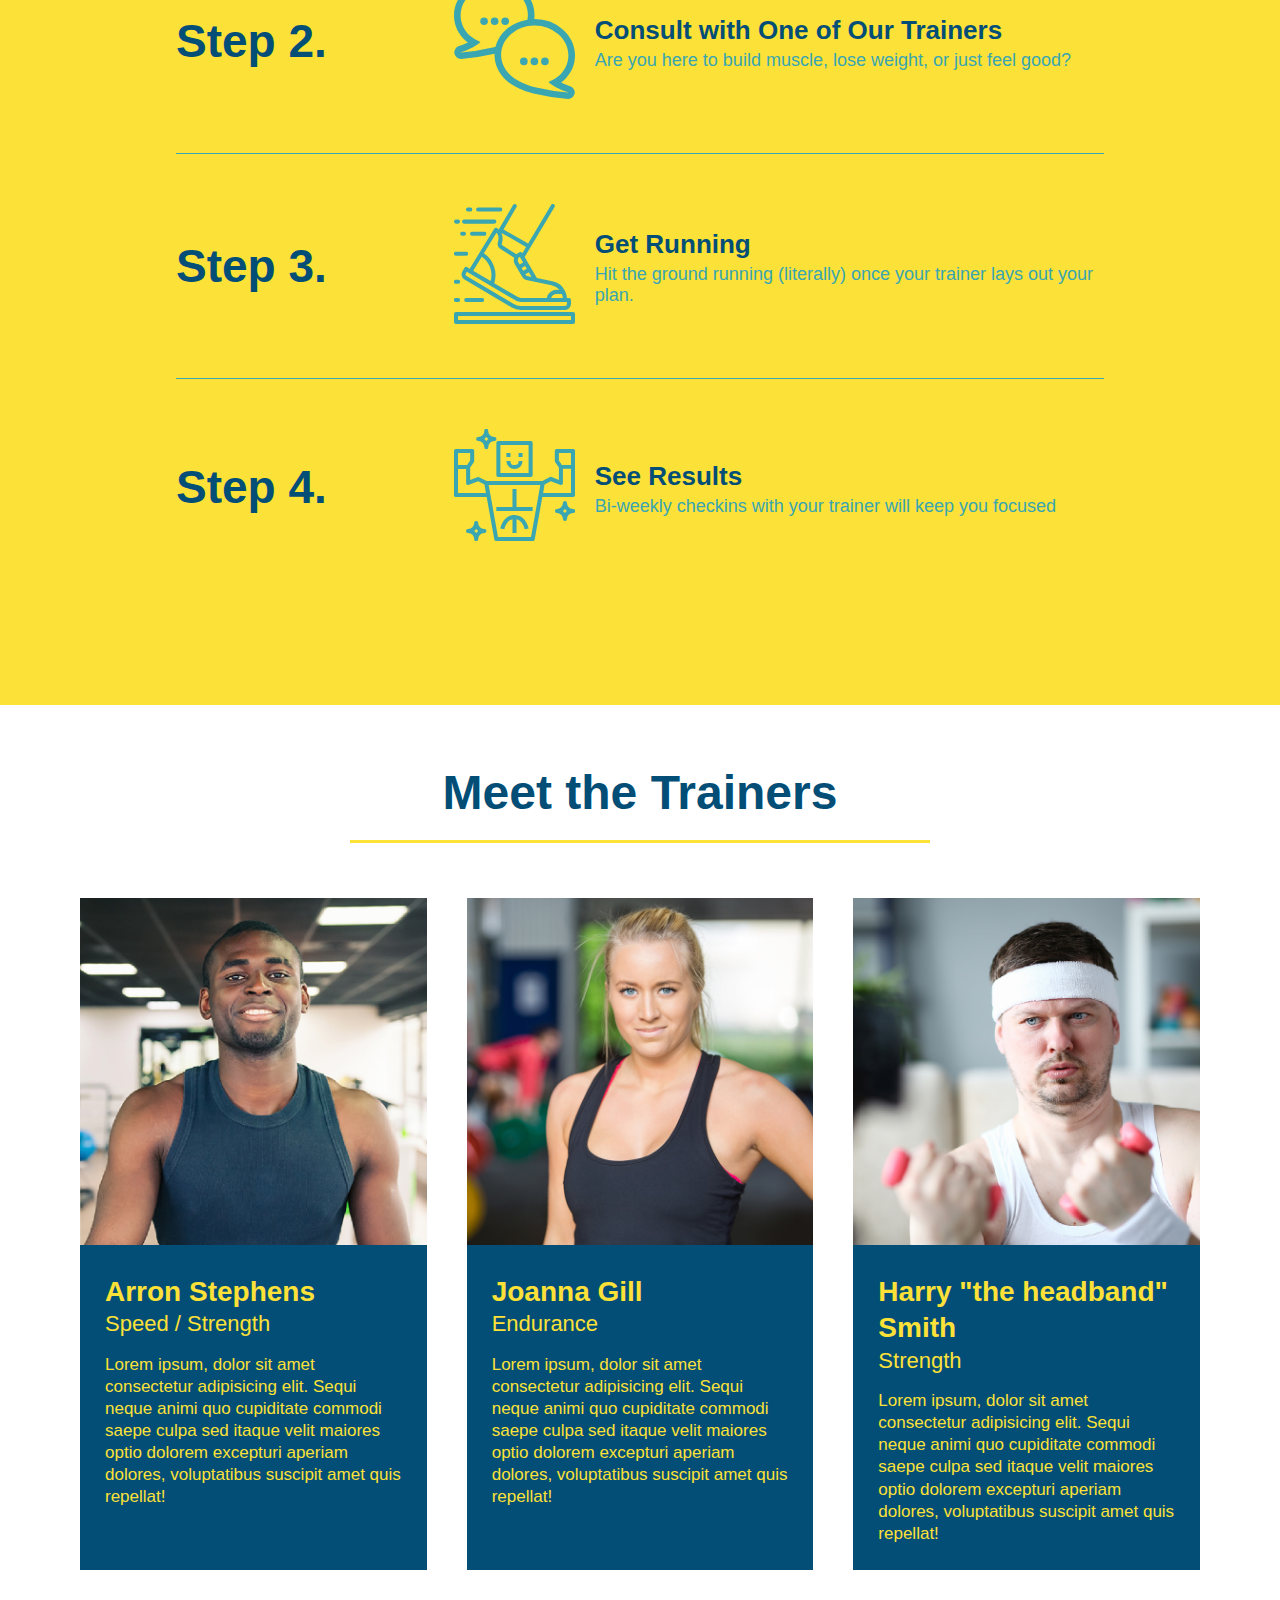
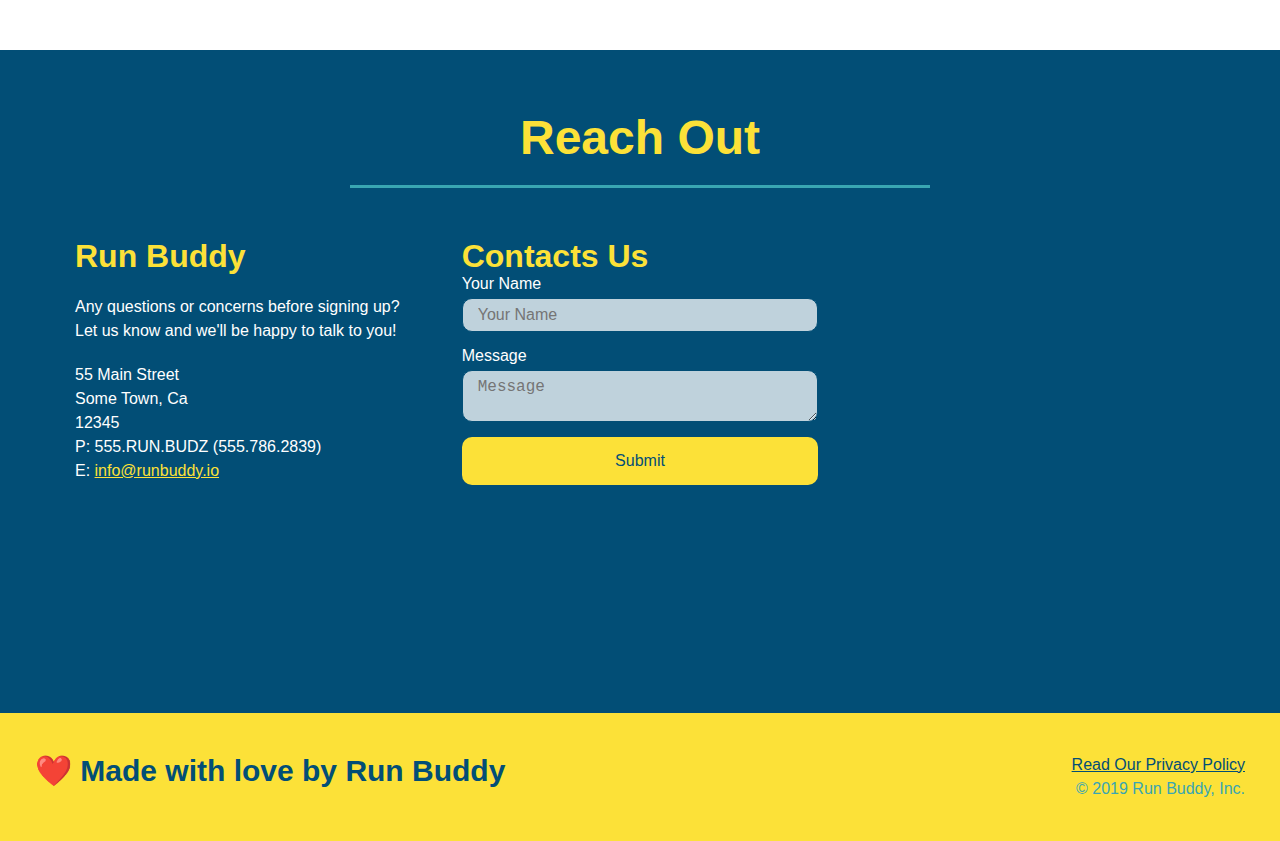
==== commit bb1418cc: "z-index" ====
--- a/index.html
+++ b/index.html
@@ -52,17 +52,21 @@
                     <input type="tel" placeholder="Phone Number" name="phone" id="phone" class="form-input"/>
                     <p>
                         Have you worked out with a trainer before?
-                        <input type="radio" name="trainer-confirm" id="trainer-yes"/>
-                        <label for="trainer-yes">Yes</label>
-                        <input type="radio" name="trainer-confirm" id="trainer-no"/>
-                        <label for="trainer-no">No</label>
-                    </p>
-                    <p>
-                        <label for="checkbox">
-                        I acknowledge that I am at least 18 years years of age.
-                        </label>
-                        <input type="checkbox" name="age-confirm" id="checkbox"/> 
-                    </p>
+                        <span class="radio-wrapper">
+                          <input type="radio" name="trainer-confirm" id="trainer-yes" />
+                          <label for="trainer-yes">Yes</label>
+                        </span>
+                        <span class="radio-wrapper">
+                          <input type="radio" name="trainer-confirm" id="trainer-no" />
+                          <label for="trainer-no">No</label>
+                        </span>
+                      </p>
+                      <p>
+                        <span class="checkbox-wrapper">
+                          <input type="checkbox" name="age-confirm" id="checkbox" />
+                          <label for="checkbox">I acknowledge that I am at least 18 years of age.</label>
+                        </span>
+                      </p>
                     <button type="submit">
                         Get running!
                     </button>
--- a/assets/css/style.css
+++ b/assets/css/style.css
@@ -19,13 +19,22 @@
         display: flex;
         justify-content: space-between;
         flex-wrap: wrap;
+        position: -webkit-sticky;
+        position: sticky;
+        top: 0;
+        background-image: url("../images/hero-bg.jpeg");
+        background-size: cover;
+        background-position: center;
+        background-attachment: fixed;
+        background-position: 80%;
+        z-index: 9999;
     }
 header h1 {
         font-weight: bold;
         font-size: 36px;
         color: #fce138;
         margin:0;
-        
+        text-shadow: 0 0 10px rgba(0, 0, 0, .5);
     }
 header a {
         color: #fce138;
@@ -48,8 +57,14 @@
         padding: 10px 15px;
         font-weight: lighter;
         font-size: 1.55vw;
-    }
-
+        text-shadow: 0 0 10px rgba(0, 0, 0, .5);
+    }
+header nav ul li a:hove {
+    background: #fce138;
+    color: #024e76;
+    border-radius: 15px;
+    text-shadow: none;
+}
 footer {
     background: #fce138;
     width: 100%;
@@ -83,12 +98,13 @@
     justify-content: center;
     flex-wrap: wrap;
     align-items: flex-start;
-    
+    background-attachment: fixed;
+    background-position: 80%;
 }
 
 /* Hero Style End */
 .hero-form {
-    background-color: #fce138;
+    background-color: rgba(252, 225, 56, .8);
     padding: 20px;
     color: #024e76;
     border-style: solid;
@@ -96,7 +112,11 @@
     border-color: #024e76;
     width: 40%;
     margin: 3.5%;
-
+    box-shadow: 0 0 10px rgba(0, 0, 0, .5);
+    border-radius: 15px;
+}
+.hero-form button:hover {
+    background-color: #39a6b2;
 }
 .hero-cta {
     width: 35%;
@@ -110,6 +130,7 @@
     font-style: italic;
     font-size: 55px;
     color: #fce138;
+    text-shadow: 0 0 10px rgba(0, 0, 0, .5);
 }
 .hero-form h3 {
     font-size: 24px;
@@ -126,6 +147,12 @@
     color: #024e76;
     width: 100%;
     margin-bottom: 15px;
+    border-radius: 10px;
+    background-color: rgba(255, 255, 255, .75);
+}
+.form-input:focus {
+    background-color: rgba(255, 255, 255, 1);
+    outline: none;
 }
 .hero-form label {
     margin: 0 5px;
@@ -136,8 +163,60 @@
     border: none;
     padding: 10px 20px;
     font-size: 16px;
-}
-
+    border-radius: 10px;
+}
+.checkbox-wrapper input, .radio-wrapper input {
+    opacity: 0;
+}
+.checkbox-wrapper label, .radio-wrapper label {
+    position: relative;
+    left: 10px;
+    margin: 10px;
+    line-height: 1.6;
+}
+.checkbox-wrapper label::before, .radio-wrapper label::before {
+    content: "";
+    height: 20px;
+    width: 20px;
+    background: rgba(255, 255, 255, .75);
+    border: 1px solid #024e76;
+    position: absolute;
+    top: -4px;
+    left: -30px;
+}
+.radio-wrapper label::before {
+    border-radius: 50%;
+}
+.radio-wrapper label::after {
+    content: "";
+    width: 20px;
+    height: 20px;
+    border-radius: 50%;
+    background: #024e76;
+    position: absolute;
+    left: -29px;
+    top: -3px;
+    background-image: radial-gradient(circle, #39a6b2, #024e76);
+}
+.checkbox-wrapper label::after {
+    content: "";
+    height: 6px;
+    width: 14px;
+    border-left: 2px solid #024e76;
+    border-bottom: 2px solid #024e76;
+    position: absolute;
+    left: -26px;
+    top: 1px;
+    transform: rotate(-58deg);
+}
+.checkbox-wrapper input + label::after, 
+.radio-wrapper input + label::after {
+    content:none;
+}
+.checkbox-wrapper input:checked + label::after,
+.radio-wrapper input:checked + label::after {
+    content: "";
+}
 .intro h2 {
     font-size: 55px;
     color: #024e76;
@@ -174,11 +253,13 @@
     margin: 50px auto;
     padding-bottom: 50px;
     width: 80%;
-    border-bottom: 1px solid #39a6b2;
     display: flex;
     flex-wrap: wrap;
     align-items: center;
     justify-content: space-between;
+}
+.step:not(:last-child) {
+    border-bottom: 1px solid #39a6b2;
 }
 .step h3 {
     color: #024e76;
@@ -294,7 +375,13 @@
     width: 100%;
     margin-bottom: 15px;
     margin-top: 5px;
-}
+    border-radius: 10px;
+    background-color: rgba(255, 255, 255, .75);
+}
+.contact-form input:focus, .contact-form textarea:focus {
+    background-color: rgba(255, 255, 255, 1);
+    outline: none;
+} 
 .contact-form button {
     width: 100%;
     border: none;
@@ -303,19 +390,102 @@
     text-align: center;
     padding: 15px 0;
     font-size: 16px;
+    border-radius: 10px;
+}
+.contact-form button:hover {
+    color: #fce138;
+    background: #39a6b2;
 }
 .contact-info a {
     color:#fce138;
 }
 /*media query for smaller desktop screens and smaller*/
 @media screen and (max-width: 980px) {
+    header {
+        padding-bottom: 0%;
+        justify-content: center;
+        position: relative;
+    }
+    header h1 {
+        width: 100%;
+        text-align: center;
+    }
+    header nav ul {
+        margin-top: 20px;
+        width: 100%;
+        justify-content: center;
+    }
+    header nav ul li a {
+        font-size: 20px;
+    }
+    footer h2, footer div {
+        text-align: center;
+        width: 100%;
+    }
+    .hero-cta, hero-form {
+        width: 100%;
+    }
+    .hero-cta {
+        text-align: center;
+    }
+    .section-title {
+        width: 80%;
+    }
+    .trainer {
+        flex: 0 70%;
+    }
+    .contact-info iframe {
+        flex: 1 100%
+    }
 
 }
 /*media query for tablets and smaller */
 @media screen and (max-width: 768px) {
+    section {
+        padding: 30px 15px;
+    }
+    .step h3 {
+        flex:  1 100%;
+        text-align: center;
+    }
+    .step-info {
+        flex: 2 100%;
+        text-align: center;
+        justify-content: center;
+    }
+    .step-img {
+        flex: 0 32%;
+        margin-right: 0;
+        margin-top: 15px;
+        margin-bottom: 15px;
+    }
+    .step-text {
+        flex: 100%;
+    }
 
 }
 /*media query for mobile phones and smaller */
 @media screen and (max-width: 575px) {
+    .hero-form button {
+        width: 100%;
+    }
+    .section-title {
+        width: 95%;
+    }
+    .intro p {
+        width: 100%;
+    }
+    .trainer {
+        flex: 0 100%;
+    }
+    .contact-info {
+        text-align: center;
+    }
+    .contact-info > * {
+        flex: 0 100%;
+    }
+    .contact-form {
+        order: 3
+    }
 
 }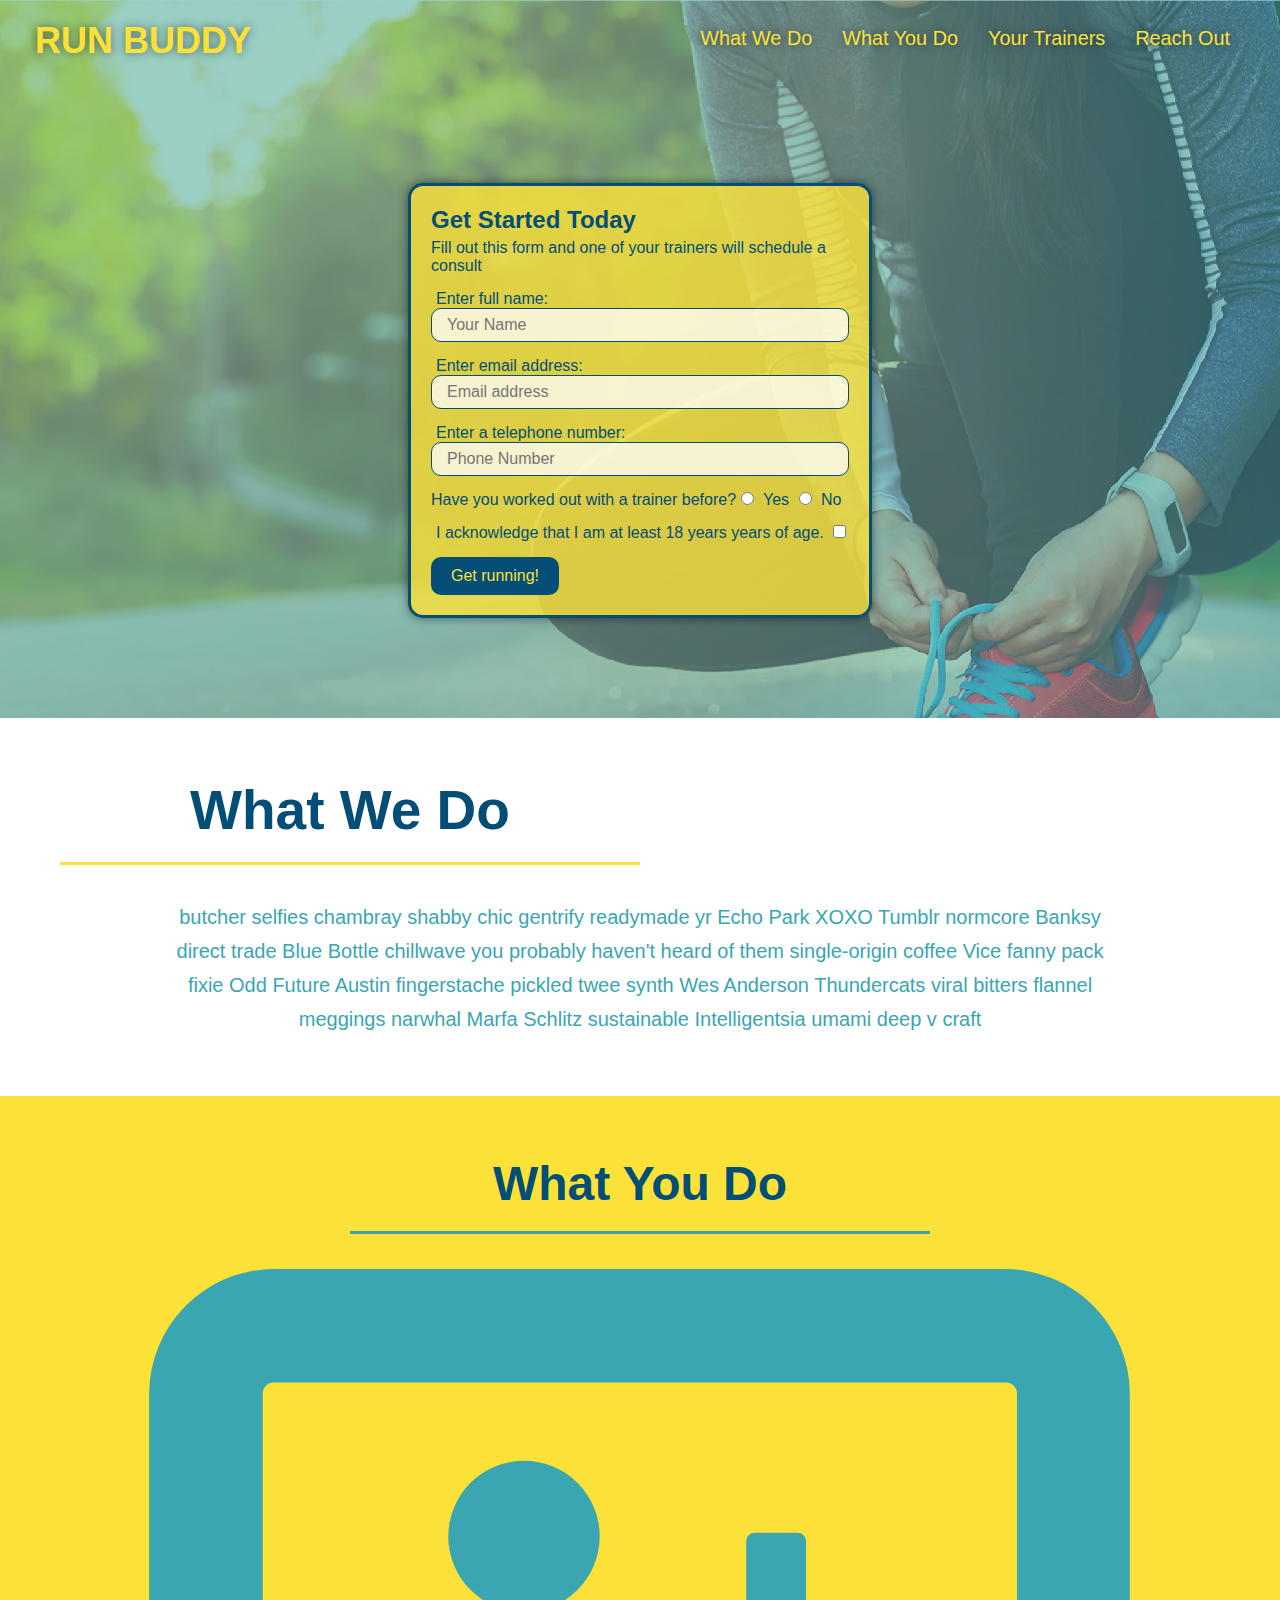
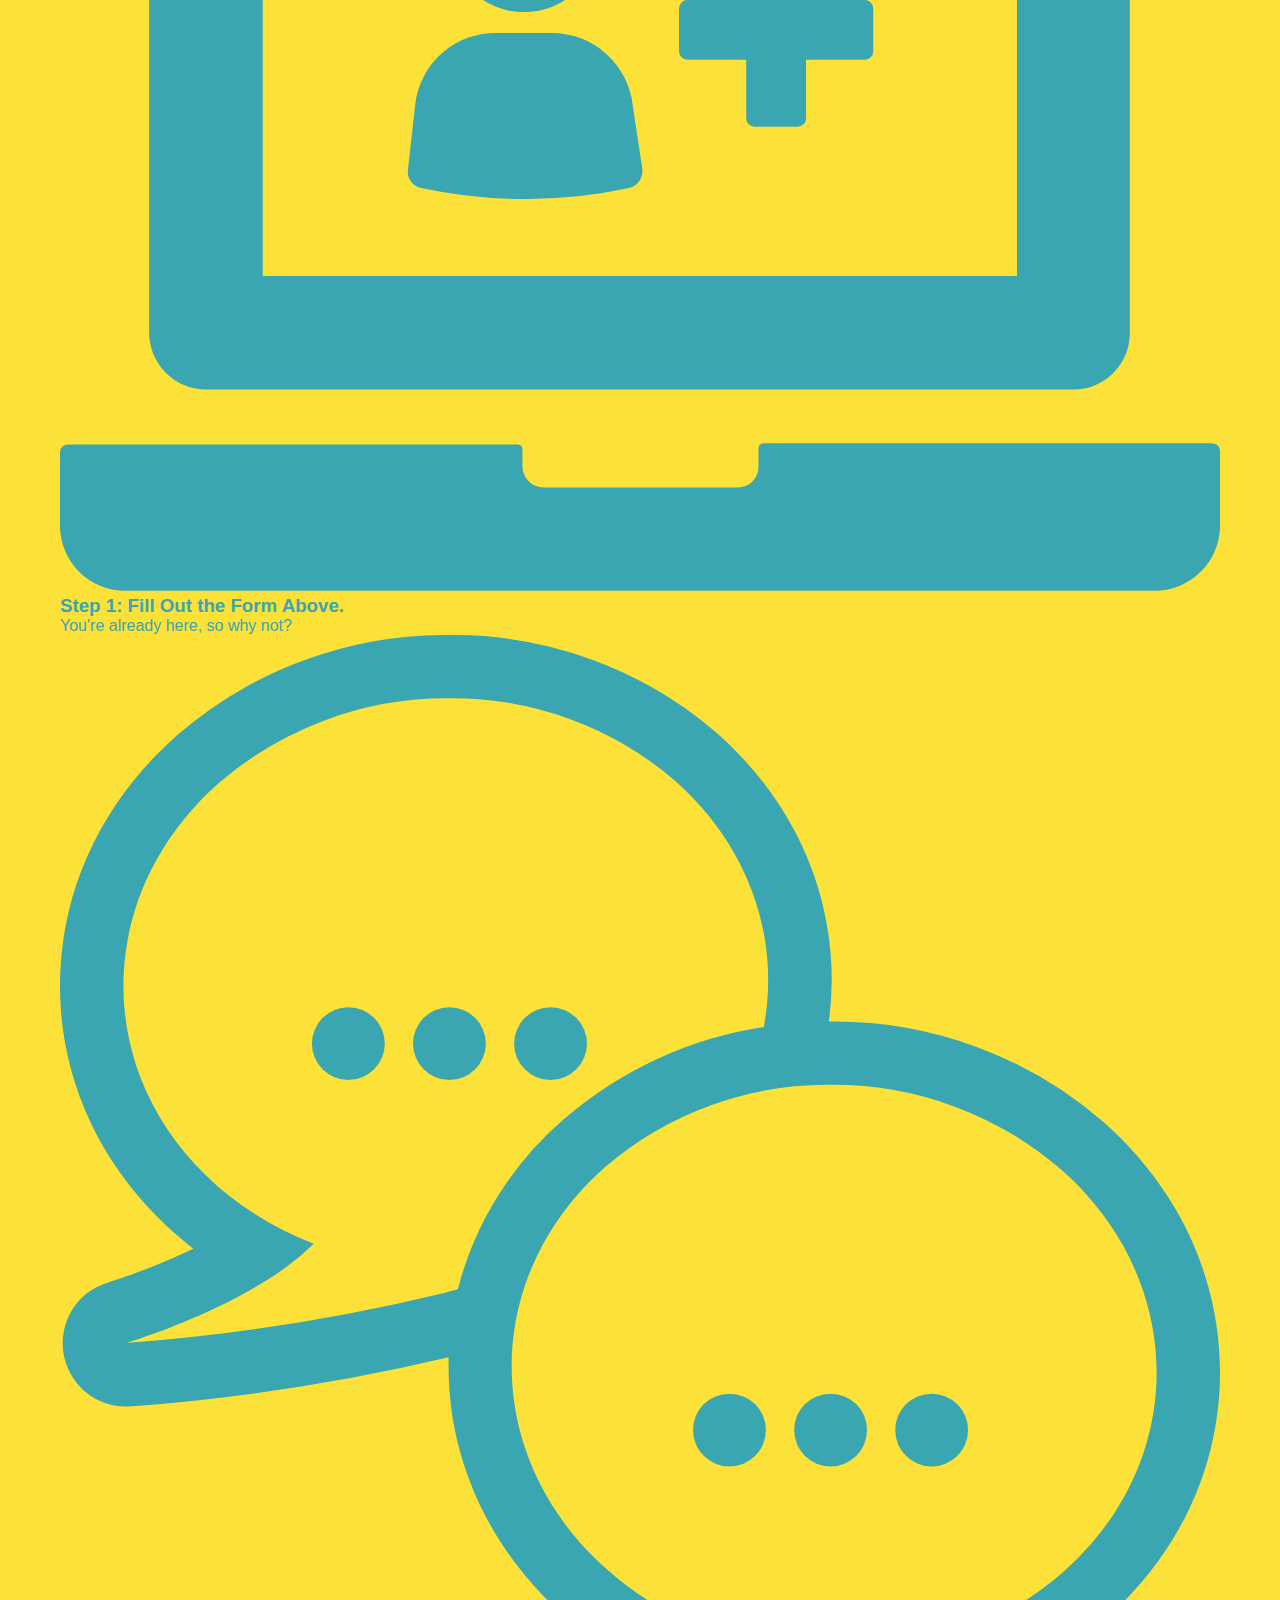
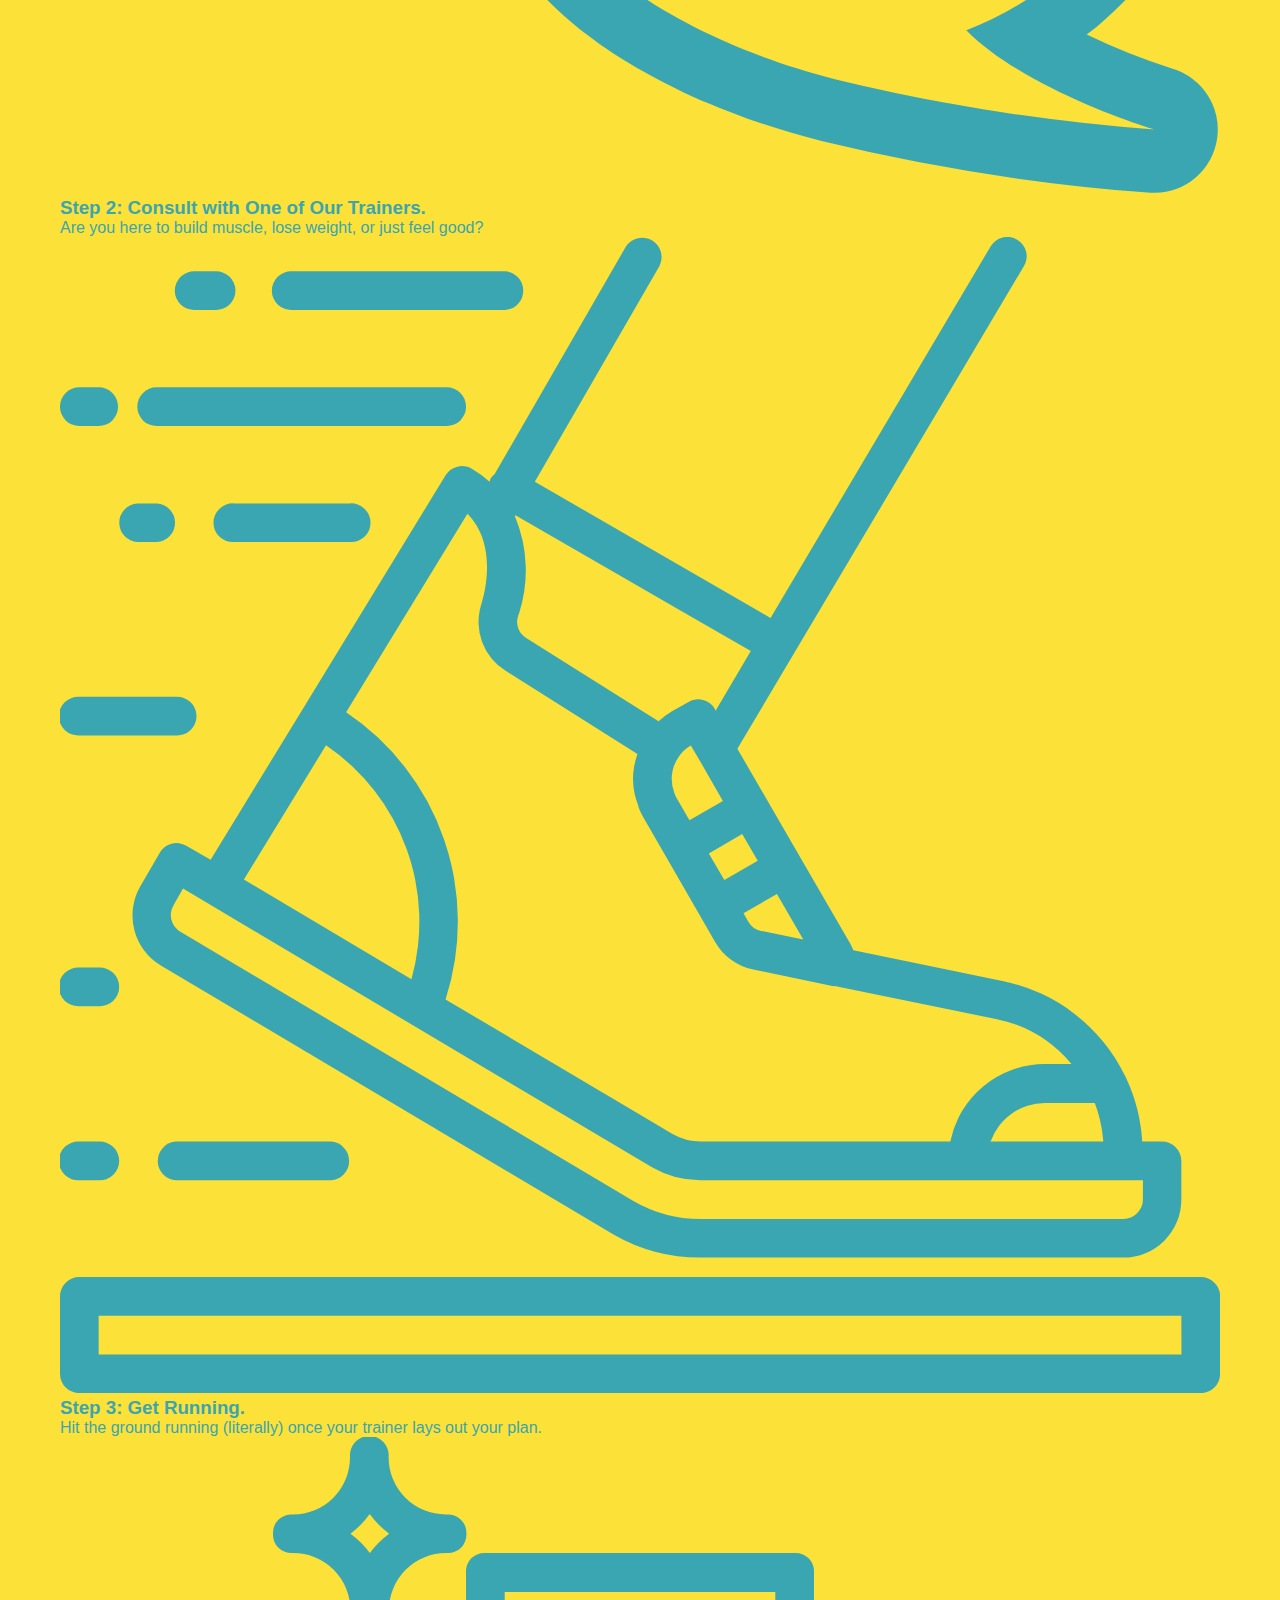
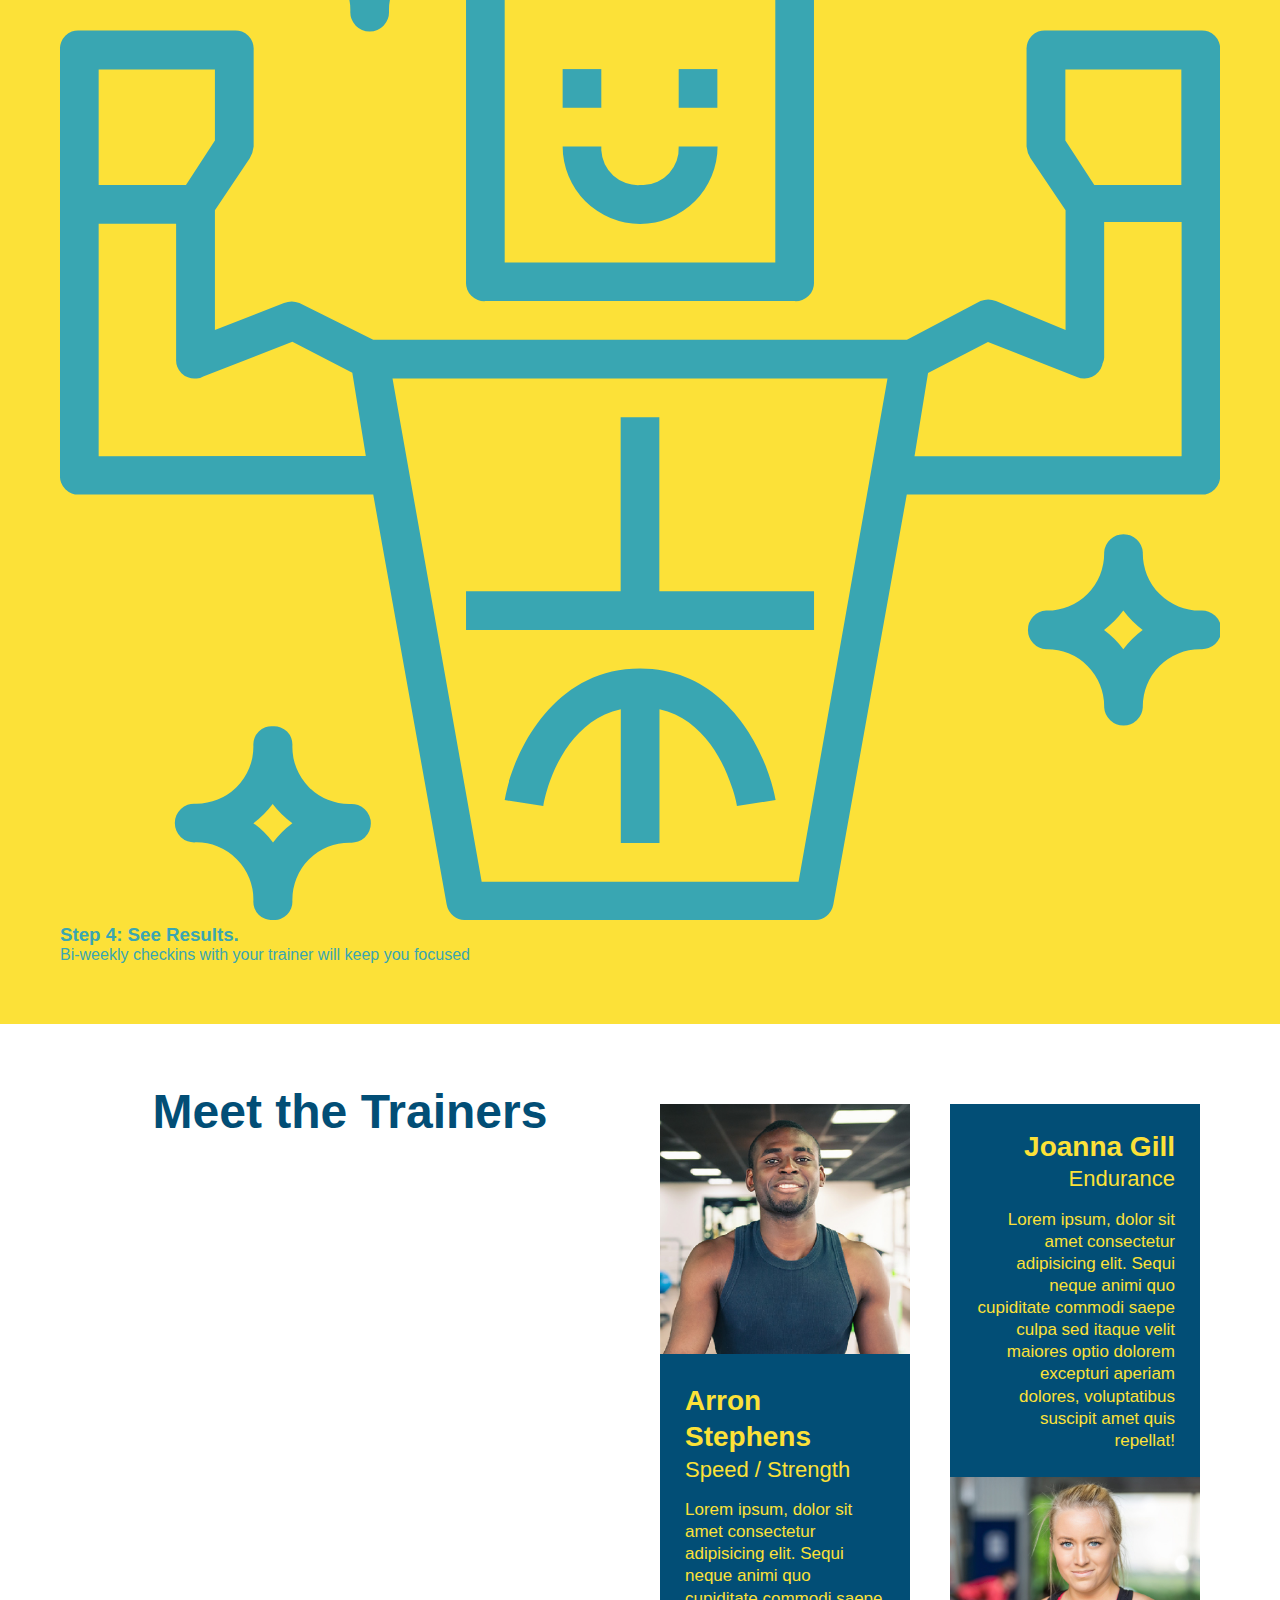
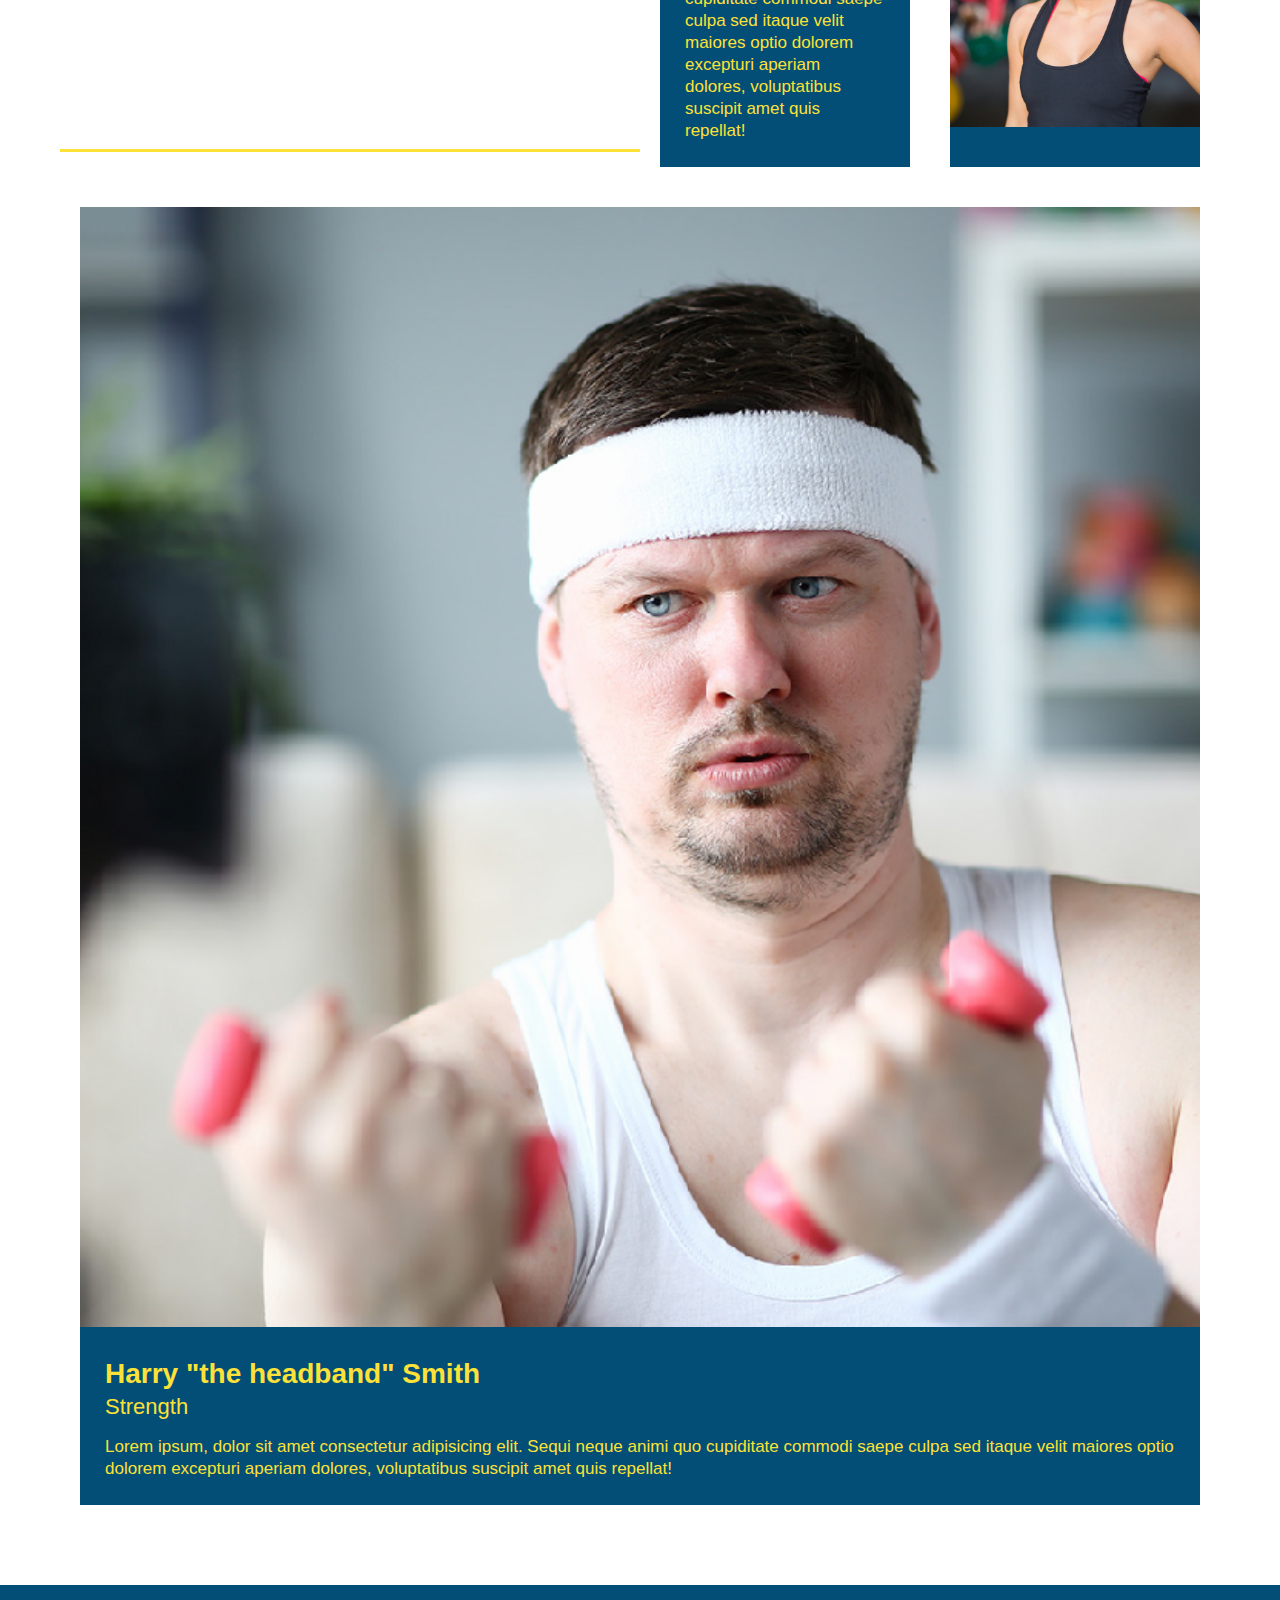
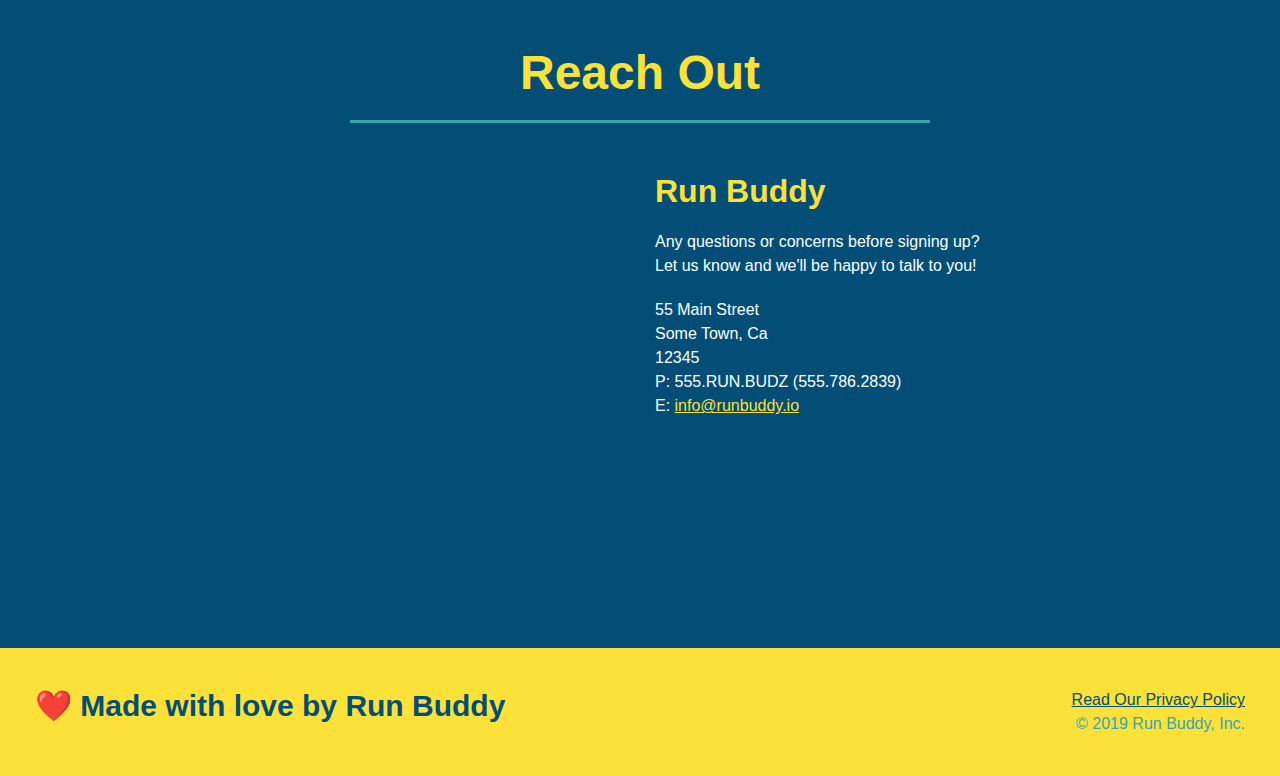
==== commit 3ec23687: "removing title because of github.io" ====
--- a/index.html
+++ b/index.html
@@ -3,8 +3,7 @@
     <head>
         <link rel="stylesheet" href="./assets/css/style.css" />
         <meta charset="UTF-8"/>
-        <meta name="viewport" content="width=device-width, initial-scale=1.0"
-        <title>Run Buddy</title>
+        <!--<title>Run Buddy</title>-->
     </head>
     <body>
         <!--navigation-->
@@ -33,12 +32,6 @@
         
         <!--hero/jumbotron-->
         <section class="hero">
-            <div class="hero-cta">
-                <h2>Start Building Habits.</h2>
-                <p>
-                  seitan heirloom post-ironic pop-up iPhone mlkshk hella selfies fashion axe occupy readymade put a bird on it messenger bag Wes Anderson Schlitz plaid Bushwick church-key lo-fi skateboard slow-carb hashtag trust fund Williamsburg biodiesel fixie farm-to-table 8-bit banjo XOXO Banksy chillwave bicycle rights retro cliche tattooed bespoke irony mumblecore Shoreditch deep v polaroid McSweeney's bitters cray gentrify tofu Marfa you probably haven't heard of them yr banh mi asymmetrical art party selvage letterpress High Life.
-                </p>
-            </div>
             <div class="hero-form">
                 <h3>Get Started Today</h3>
                 <p>Fill out this form and one of your trainers will schedule a consult</p>
@@ -52,21 +45,17 @@
                     <input type="tel" placeholder="Phone Number" name="phone" id="phone" class="form-input"/>
                     <p>
                         Have you worked out with a trainer before?
-                        <span class="radio-wrapper">
-                          <input type="radio" name="trainer-confirm" id="trainer-yes" />
-                          <label for="trainer-yes">Yes</label>
-                        </span>
-                        <span class="radio-wrapper">
-                          <input type="radio" name="trainer-confirm" id="trainer-no" />
-                          <label for="trainer-no">No</label>
-                        </span>
-                      </p>
-                      <p>
-                        <span class="checkbox-wrapper">
-                          <input type="checkbox" name="age-confirm" id="checkbox" />
-                          <label for="checkbox">I acknowledge that I am at least 18 years of age.</label>
-                        </span>
-                      </p>
+                        <input type="radio" name="trainer-confirm" id="trainer-yes"/>
+                        <label for="trainer-yes">Yes</label>
+                        <input type="radio" name="trainer-confirm" id="trainer-no"/>
+                        <label for="trainer-no">No</label>
+                    </p>
+                    <p>
+                        <label for="checkbox">
+                        I acknowledge that I am at least 18 years years of age.
+                        </label>
+                        <input type="checkbox" name="age-confirm" id="checkbox"/> 
+                    </p>
                     <button type="submit">
                         Get running!
                     </button>
@@ -76,89 +65,49 @@
         
         <!--"what we do" section-->
         <section id="what-we-do" class="intro">
-            <div class="flex-row">
             <h2 class="section-title primary-border">What We Do</h2>
-            </div>
-            <div class="flex-row">
             <p>
                 butcher selfies chambray shabby chic gentrify readymade yr Echo Park XOXO Tumblr normcore Banksy direct trade Blue Bottle chillwave you probably haven't heard of them single-origin coffee Vice fanny pack fixie Odd Future Austin fingerstache pickled twee synth Wes Anderson Thundercats viral bitters flannel meggings narwhal Marfa Schlitz sustainable Intelligentsia umami deep v craft 
             </p>
-            </div>
         </section>  
         
         <!--"what you do" section-->
         <section id="what-you-do" class="steps">
-            <div class="flex-row">
-                <h2 class="section-title secondary-border">What You Do</h2>
-            </div>
-           
-            <div class="step">
-                <h3>Step 1.</h3>
-                <div class="step-info">
-                    <div class="step-img">
-                    <img src="./assets/images/step-1.svg" alt="" />
-                </div>
-                <div class="step-text">
-                <h4>Fill Out The Form Above</h4>
+            <h2 class="section-title secondary-border">What You Do</h2>
+            <div>
+                <!--insert this image element-->
+                <img src="./assets/images/step-1.svg" alt="" />
+                <h3>Step 1: <span>Fill Out the Form Above.</span></h3>
                 <p>You're already here, so why not?</p>
-                </div>
-                </div>
-                </div>
             </div>
             
-            <div class="step">
-                <h3>Step 2.</h3>
-                <div class="step-info">
-                    <div class="step-img">
-                        <img src="./assets/images/step-2.svg" alt=""/>
-                    </div>
-                    <div class="step-text">
-                    <h4>Consult with One of Our Trainers</h4>
-                    <p>Are you here to build muscle, lose weight, or just feel good?</p>
-                    </div>
-                </div>
+            <div>
+                <img src="./assets/images/step-2.svg" alt=""/>
+                <h3>Step 2: <span>Consult with One of Our Trainers.</span></h3>
+                <p>Are you here to build muscle, lose weight, or just feel good?</p>
             </div>
-
             
-            <div class="step">
-                <h3>Step 3.</h3> 
-                <div class="step-info">
-                    <div class="step-img">
-                        <img src="./assets/images/step-3.svg" alt=""/>
-                    </div>
-                <div class="step-text">
-                <h4>Get Running</h4>
+            <div>
+                <img src="./assets/images/step-3.svg" alt=""/>
+                <h3>Step 3: <span>Get Running.</span></h3>
                 <p>Hit the ground running (literally) once your trainer lays out your plan.</p>
-                </div>
-                </div>
             </div>
-
             
-            <div class="step">
-                <h3>Step 4.</h3> 
-                <div class="step-info">
-                    <div class="step-img">
-                        <img src="./assets/images/step-4.svg" alt=""/>
-                    </div>
-                    <div class="step-text">
-                <h4>See Results</h4>
+            <div>
+                <img src="./assets/images/step-4.svg" alt=""/>
+                <h3>Step 4: <span>See Results.</span></h3>
                 <p>Bi-weekly checkins with your trainer will keep you focused</p>
-            </div>
-            </div>
             </div>
         </section>
         
         <!--"meet the trainers" section-->
-        <section id="your-trainers">
-            <div class="flex-row">
-                <h2 class="section-title primary-border">Meet the Trainers</h2>
-            </div>
-            <div class="trainers">
+        <section id="your-trainers" class="trainers">
+            <h2 class="section-title primary-border">Meet the Trainers</h2>
             <article class="trainer">
                 <img src="./assets/images/trainer-1.jpg" alt="Arron Stephens in his workout clothes, ready to pump iron">
-                <div class="trainer-bio">
-                    <h3 class="trainer-name">Arron Stephens</h3>
-                    <h4 class="trainer-role">Speed / Strength</h4>
+                <div class="trainer-bio text-left">
+                    <h3>Arron Stephens</h3>
+                    <h4>Speed / Strength</h4>
                     <p>
                         Lorem ipsum, dolor sit amet consectetur adipisicing elit. Sequi neque animi quo cupiditate commodi saepe culpa sed
                         itaque velit maiores optio dolorem excepturi aperiam dolores, voluptatibus suscipit amet quis repellat!
@@ -167,45 +116,48 @@
             </article>
 
             <article class="trainer">
+                <div class="trainer-bio text-right">
+                    <h3>Joanna Gill</h3>
+                    <h4>Endurance</h4>
+                    <p>
+                        Lorem ipsum, dolor sit amet consectetur adipisicing elit. Sequi neque animi quo cupiditate commodi saepe culpa sed
+                        itaque velit maiores optio dolorem excepturi aperiam dolores, voluptatibus suscipit amet quis repellat!
+                    </p>
+                </div>
                 <img src="./assets/images/trainer-2.jpg" alt="Joanna Gill cooling off after a wokrout" />
-                <div class="trainer-bio">
-                    <h3 class="trainer-name">Joanna Gill</h3>
-                    <h4 class="trainer-role">Endurance</h4>
+            </article>
+
+            <article class="trainer">
+                <img src="./assets/images/trainer-3.jpg" alt="Harry Smith wearing a headband and lifting a comically small pink weights"/>
+                <div class="trainer-bio text-left">
+                    <h3>Harry "the headband" Smith</h3>
+                    <h4>Strength</h4>
                     <p>
                         Lorem ipsum, dolor sit amet consectetur adipisicing elit. Sequi neque animi quo cupiditate commodi saepe culpa sed
                         itaque velit maiores optio dolorem excepturi aperiam dolores, voluptatibus suscipit amet quis repellat!
                     </p>
                 </div>
             </article>
-
-            <article class="trainer">
-                <img src="./assets/images/trainer-3.jpg" alt="Harry Smith wearing a headband and lifting a comically small pink weights"/>
-                <div class="trainer-bio">
-                    <h3 class="trainer-name">Harry "the headband" Smith</h3>
-                    <h4 class="trainer-role">Strength</h4>
-                    <p>
-                        Lorem ipsum, dolor sit amet consectetur adipisicing elit. Sequi neque animi quo cupiditate commodi saepe culpa sed
-                        itaque velit maiores optio dolorem excepturi aperiam dolores, voluptatibus suscipit amet quis repellat!
-                    </p>
-                </div>
-            </article>
-            </div>
         </section>
         
         <!--"reach out" section-->
         <section id="reach-out" class="contact">
-            <div class="flex-row">
             <h2 class="section-title secondary-border">Reach Out</h2>
-            </div>
             <div class="contact-info">
-            <div>
+                <iframe src="https://www.google.com/maps/embed?pb=!1m18!1m12!1m3!1d2823.606627638096!2d-93.29557524926271!3d44.951664178995685!2m3!1f0!2f0!3f0!3m2!1i1024!2i768!4f13.1!3m3!1m2!1s0x87f627874b39993d%3A0xdb3dc755f7b7767d!2s1101%20W%2028th%20St%2C%20Minneapolis%2C%20MN%2055408!5e0!3m2!1sen!2sus!4v1628456322424!5m2!1sen!2sus" 
+                width="400" 
+                height="400" 
+                style="border:0;" 
+                allowfullscreen="" 
+                loading="lazy">
+                </iframe>
+                <div>
                 <h3>Run Buddy</h3>
                 <p>
                     Any questions or concerns before signing up?
                     <br />
                     Let us know and we'll be happy to talk to you!
                 </p>
-
                 <address>
                     55 Main Street <br/>
                     Some Town, Ca <br/>
@@ -213,31 +165,7 @@
                     P: 555.RUN.BUDZ (555.786.2839)<br/>
                     E: <a href="mailto:info@runbuddy.io">info@runbuddy.io</a>
                 </address>
-
-            </div>
-
-            <div class="contact-form"> 
-                    <h3>Contacts Us</h3>
-                    <form>
-                        <label for="contact-name">Your Name</label>
-                        <input type="text" id="contact-name" placeholder="Your Name"/>
-
-                        <label for="contact-message">Message</label>
-                        <textarea id="contact-message" placeholder="Message"></textarea>
-
-                        <button type="submit">Submit</button>
-                        
-                    </form>
-            </div>  
-
-                <iframe src="https://www.google.com/maps/embed?pb=!1m18!1m12!1m3!1d2823.606627638096!2d-93.29557524926271!3d44.951664178995685!2m3!1f0!2f0!3f0!3m2!1i1024!2i768!4f13.1!3m3!1m2!1s0x87f627874b39993d%3A0xdb3dc755f7b7767d!2s1101%20W%2028th%20St%2C%20Minneapolis%2C%20MN%2055408!5e0!3m2!1sen!2sus!4v1628456322424!5m2!1sen!2sus" 
-                width="400" 
-                height="400" 
-                style="border:0;" 
-                allowfullscreen="" 
-                loading="lazy">
-                </iframe>
-            
+                </div>
             </div>
         </section>
         
--- a/assets/css/style.css
+++ b/assets/css/style.css
@@ -7,15 +7,20 @@
     padding: 0;
     box-sizing: border-box;
 }
+:root {
+    --primary-color: #fce138;
+    --secondary-color: #024e76;
+    --tertiary-color: #39a6b2;
+}
 body {
     /*more on this crazy alphanumerical value in a minute! */
-    color: #39a6b2;
+    color: var(--tertiary-color);
     font-family: Helvetica, Arial, sans-serif;
 }
 header {
         /*apply styles to header*/
         padding: 20px 35px;
-        background-color: #39a6b2;
+        background-color: var(--tertiary-color);
         display: flex;
         justify-content: space-between;
         flex-wrap: wrap;
@@ -32,16 +37,16 @@
 header h1 {
         font-weight: bold;
         font-size: 36px;
-        color: #fce138;
+        color: var(--primary-color);
         margin:0;
         text-shadow: 0 0 10px rgba(0, 0, 0, .5);
     }
 header a {
-        color: #fce138;
+        color: var(--primary-color);
     }
 header a {
         text-decoration: none;
-        color: #fce138;
+        color: var(--primary-color);
     }
 header nav {
         margin: 7px 0;
@@ -60,13 +65,13 @@
         text-shadow: 0 0 10px rgba(0, 0, 0, .5);
     }
 header nav ul li a:hove {
-    background: #fce138;
-    color: #024e76;
+    background: var(--primary-color);
+    color: var(--secondary-color);
     border-radius: 15px;
     text-shadow: none;
 }
 footer {
-    background: #fce138;
+    background: var(--primary-color);
     width: 100%;
     padding: 40px 35px;
     display: flex;
@@ -74,7 +79,7 @@
     flex-wrap: wrap;
     }
 footer h2 {
-    color: #024e76;
+    color: var(--secondary-color);
     font-size: 30px;
     margin: 0;
 }
@@ -83,7 +88,7 @@
     text-align: right;
 }
 footer a {
-    color: #024e76;
+    color: var(--secondary-color);
 }
 section {
     padding: 60px;
@@ -106,17 +111,17 @@
 .hero-form {
     background-color: rgba(252, 225, 56, .8);
     padding: 20px;
-    color: #024e76;
+    color: var(--secondary-color);
     border-style: solid;
     border-width: 3px;
-    border-color: #024e76;
+    border-color: var(--secondary-color);
     width: 40%;
     margin: 3.5%;
     box-shadow: 0 0 10px rgba(0, 0, 0, .5);
     border-radius: 15px;
 }
 .hero-form button:hover {
-    background-color: #39a6b2;
+    background-color: var(--tertiary-color);
 }
 .hero-cta {
     width: 35%;
@@ -129,7 +134,7 @@
 .hero-cta h2 {
     font-style: italic;
     font-size: 55px;
-    color: #fce138;
+    color: var(--primary-color);
     text-shadow: 0 0 10px rgba(0, 0, 0, .5);
 }
 .hero-form h3 {
@@ -140,11 +145,11 @@
     margin: 5px 0 15px 0;
 }
 .form-input {
-    border: 1px solid #024e76;
+    border: 1px solid var(--secondary-color);
     display: block;
     padding: 7px 15px;
     font-size: 16px;
-    color: #024e76;
+    color: var(--secondary-color);
     width: 100%;
     margin-bottom: 15px;
     border-radius: 10px;
@@ -158,8 +163,8 @@
     margin: 0 5px;
 }
 .hero-form button {
-    color: #fce138;
-    background-color: #024e76;
+    color: var(--primary-color);
+    background-color: var(--secondary-color);
     border: none;
     padding: 10px 20px;
     font-size: 16px;
@@ -179,7 +184,7 @@
     height: 20px;
     width: 20px;
     background: rgba(255, 255, 255, .75);
-    border: 1px solid #024e76;
+    border: 1px solid var(--secondary-color);
     position: absolute;
     top: -4px;
     left: -30px;
@@ -192,18 +197,18 @@
     width: 20px;
     height: 20px;
     border-radius: 50%;
-    background: #024e76;
+    background: var(--secondary-color);
     position: absolute;
     left: -29px;
     top: -3px;
-    background-image: radial-gradient(circle, #39a6b2, #024e76);
+    background-image: radial-gradient(circle, var(--tertiary-color), var(--secondary-color));
 }
 .checkbox-wrapper label::after {
     content: "";
     height: 6px;
     width: 14px;
-    border-left: 2px solid #024e76;
-    border-bottom: 2px solid #024e76;
+    border-left: 2px solid var(--secondary-color);
+    border-bottom: 2px solid var(--secondary-color);
     position: absolute;
     left: -26px;
     top: 1px;
@@ -219,16 +224,16 @@
 }
 .intro h2 {
     font-size: 55px;
-    color: #024e76;
+    color: var(--secondary-color);
     margin-bottom: 35px;
     padding: o 100px 20px 100px;
     border-bottom: 3px solid;
-    border-color: #fce138;
+    border-color: var(--primary-color);
     display: inline-block;
 }
 .intro p {
     line-height: 1.7;
-    color: #39a6b2;
+    color: var(--tertiary-color);
     width: 80%;
     font-size: 20px;
     margin: 0 auto;
@@ -236,7 +241,7 @@
 }
 .section-title {
     font-size: 48px;
-    color: #024e76;
+    color: var(--secondary-color);
     border-bottom: 3px solid;
     padding-bottom: 20px;
     text-align: center;
@@ -244,10 +249,10 @@
     width: 50%;
 }
 .primary-border {
-    border-color: #fce138;
+    border-color: var(--primary-color);
 }
 .secondary-border {
-    border-color: #39a6b2;
+    border-color: var(--tertiary-color);
 }
 .step {
     margin: 50px auto;
@@ -259,10 +264,10 @@
     justify-content: space-between;
 }
 .step:not(:last-child) {
-    border-bottom: 1px solid #39a6b2;
+    border-bottom: 1px solid var(--teriary-color);
 }
 .step h3 {
-    color: #024e76;
+    color: var(--secondary-color);
     font-size: 46px;
     flex: 1 30%;
 }
@@ -283,16 +288,16 @@
     flex:12;
 }
 .step-text p {
-    color: #39a6b2;
+    color: var(--teriary-color);
     font-size: 18px;
 }
 .step-text h4 {
     font-size: 26px;
     line-height: 1.5;
-    color: #024e76;
+    color: var(--secondary-color);
 }
 .steps {
-    background: #fce138;
+    background: var(--primary-color);
 }
 .trainers {
     width: 100%;
@@ -303,8 +308,8 @@
 }
 .trainer {
     margin: 20px;
-    background: #024e76;
-    color: #fce138;
+    background: var(--secondary-color);
+    color: var(--primary-color);
     flex: 1;
 }
 .trainer img {
@@ -335,10 +340,10 @@
     font-size: 17px;
 }
 .contact {
-    background: #024e76;
+    background: var(--secondary-color);
 }
 .contact h2 {
-    color: #fce138;
+    color: var(--primary-color);
 }
 .contact-info iframe {
     height: 400px;
@@ -356,7 +361,7 @@
     color: white;
 }
 .contact-info h3 {
-    color: #fce138;
+    color: var(--primary-color);
     font-size: 32px;
 }
 .contact-info p, 
@@ -367,11 +372,11 @@
     font-style: normal;
 }
 .contact-form input, .contact-form textarea {
-    border: 1px solid #024e76;
+    border: 1px solid var(--secondary-color);
     display: block;
     padding: 7px 15px;
     font-size: 16px;
-    color: #024e76;
+    color: var(--secondary-color);
     width: 100%;
     margin-bottom: 15px;
     margin-top: 5px;
@@ -385,19 +390,19 @@
 .contact-form button {
     width: 100%;
     border: none;
-    background: #fce138;
-    color: #024e76;
+    background: var(--primary-color);
+    color: var(--secondary-color);
     text-align: center;
     padding: 15px 0;
     font-size: 16px;
     border-radius: 10px;
 }
 .contact-form button:hover {
-    color: #fce138;
-    background: #39a6b2;
+    color: var(--primary-color);
+    background: var(--tertiary-color);
 }
 .contact-info a {
-    color:#fce138;
+    color:var(--primary-color);
 }
 /*media query for smaller desktop screens and smaller*/
 @media screen and (max-width: 980px) {
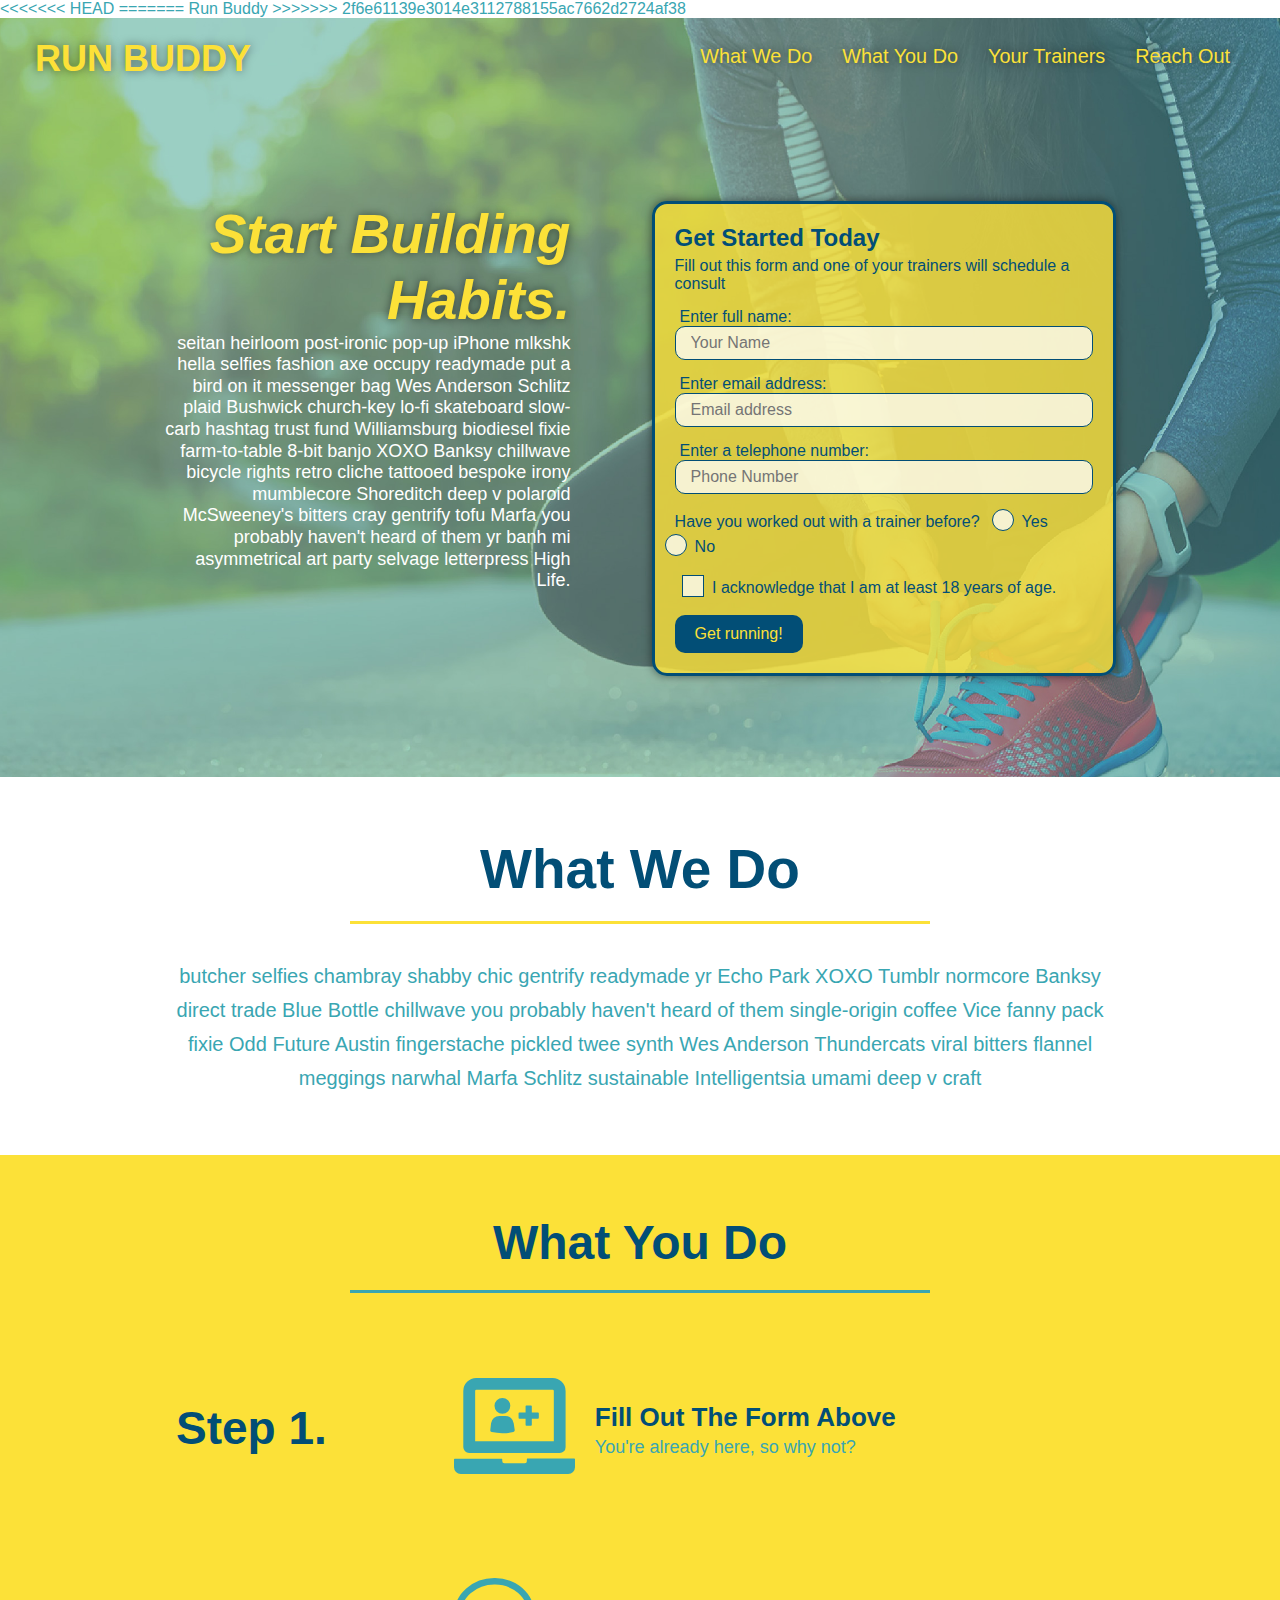
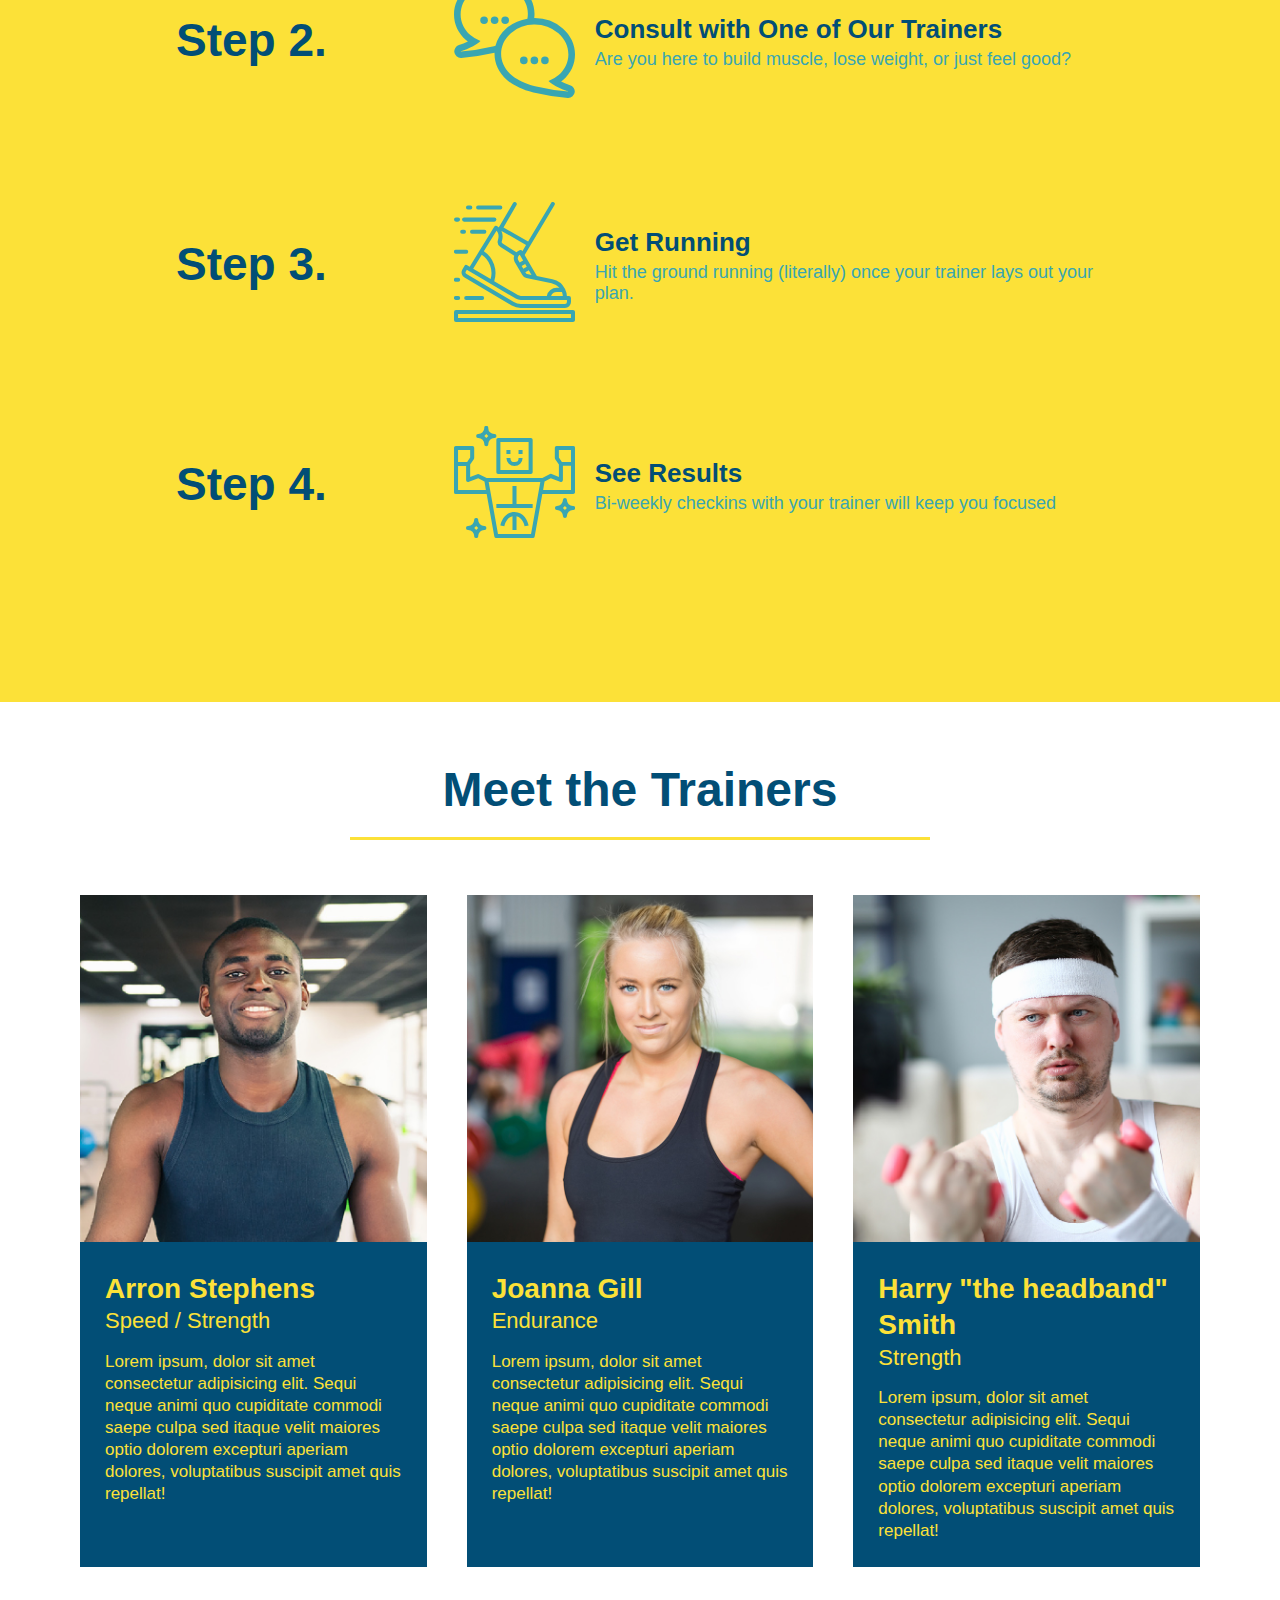
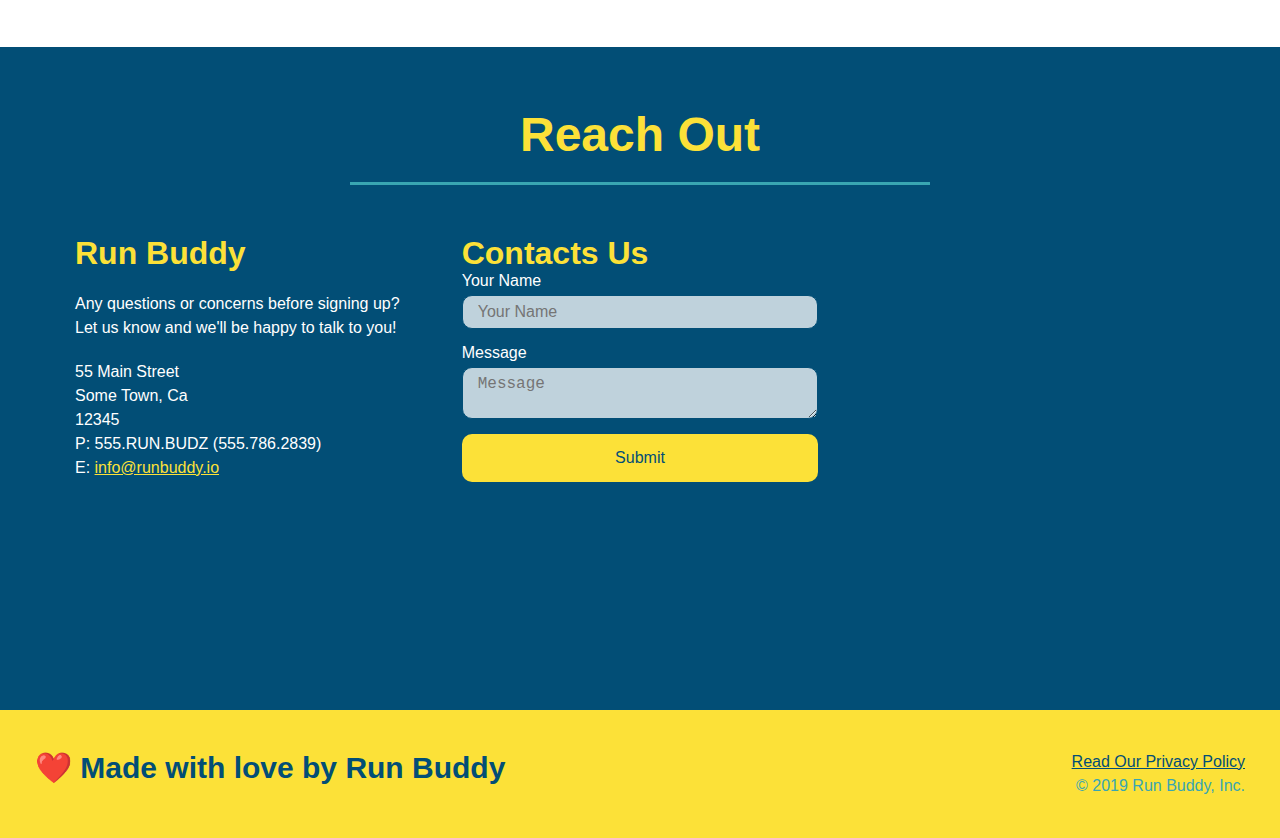
==== commit 2c6b2da5: "merge conflict" ====
--- a/index.html
+++ b/index.html
@@ -3,7 +3,12 @@
     <head>
         <link rel="stylesheet" href="./assets/css/style.css" />
         <meta charset="UTF-8"/>
+<<<<<<< HEAD
         <!--<title>Run Buddy</title>-->
+=======
+        <meta name="viewport" content="width=device-width, initial-scale=1.0"
+        <title>Run Buddy</title>
+>>>>>>> 2f6e61139e3014e3112788155ac7662d2724af38
     </head>
     <body>
         <!--navigation-->
@@ -32,6 +37,12 @@
         
         <!--hero/jumbotron-->
         <section class="hero">
+            <div class="hero-cta">
+                <h2>Start Building Habits.</h2>
+                <p>
+                  seitan heirloom post-ironic pop-up iPhone mlkshk hella selfies fashion axe occupy readymade put a bird on it messenger bag Wes Anderson Schlitz plaid Bushwick church-key lo-fi skateboard slow-carb hashtag trust fund Williamsburg biodiesel fixie farm-to-table 8-bit banjo XOXO Banksy chillwave bicycle rights retro cliche tattooed bespoke irony mumblecore Shoreditch deep v polaroid McSweeney's bitters cray gentrify tofu Marfa you probably haven't heard of them yr banh mi asymmetrical art party selvage letterpress High Life.
+                </p>
+            </div>
             <div class="hero-form">
                 <h3>Get Started Today</h3>
                 <p>Fill out this form and one of your trainers will schedule a consult</p>
@@ -45,17 +56,21 @@
                     <input type="tel" placeholder="Phone Number" name="phone" id="phone" class="form-input"/>
                     <p>
                         Have you worked out with a trainer before?
-                        <input type="radio" name="trainer-confirm" id="trainer-yes"/>
-                        <label for="trainer-yes">Yes</label>
-                        <input type="radio" name="trainer-confirm" id="trainer-no"/>
-                        <label for="trainer-no">No</label>
-                    </p>
-                    <p>
-                        <label for="checkbox">
-                        I acknowledge that I am at least 18 years years of age.
-                        </label>
-                        <input type="checkbox" name="age-confirm" id="checkbox"/> 
-                    </p>
+                        <span class="radio-wrapper">
+                          <input type="radio" name="trainer-confirm" id="trainer-yes" />
+                          <label for="trainer-yes">Yes</label>
+                        </span>
+                        <span class="radio-wrapper">
+                          <input type="radio" name="trainer-confirm" id="trainer-no" />
+                          <label for="trainer-no">No</label>
+                        </span>
+                      </p>
+                      <p>
+                        <span class="checkbox-wrapper">
+                          <input type="checkbox" name="age-confirm" id="checkbox" />
+                          <label for="checkbox">I acknowledge that I am at least 18 years of age.</label>
+                        </span>
+                      </p>
                     <button type="submit">
                         Get running!
                     </button>
@@ -65,49 +80,89 @@
         
         <!--"what we do" section-->
         <section id="what-we-do" class="intro">
+            <div class="flex-row">
             <h2 class="section-title primary-border">What We Do</h2>
+            </div>
+            <div class="flex-row">
             <p>
                 butcher selfies chambray shabby chic gentrify readymade yr Echo Park XOXO Tumblr normcore Banksy direct trade Blue Bottle chillwave you probably haven't heard of them single-origin coffee Vice fanny pack fixie Odd Future Austin fingerstache pickled twee synth Wes Anderson Thundercats viral bitters flannel meggings narwhal Marfa Schlitz sustainable Intelligentsia umami deep v craft 
             </p>
+            </div>
         </section>  
         
         <!--"what you do" section-->
         <section id="what-you-do" class="steps">
-            <h2 class="section-title secondary-border">What You Do</h2>
-            <div>
-                <!--insert this image element-->
-                <img src="./assets/images/step-1.svg" alt="" />
-                <h3>Step 1: <span>Fill Out the Form Above.</span></h3>
+            <div class="flex-row">
+                <h2 class="section-title secondary-border">What You Do</h2>
+            </div>
+           
+            <div class="step">
+                <h3>Step 1.</h3>
+                <div class="step-info">
+                    <div class="step-img">
+                    <img src="./assets/images/step-1.svg" alt="" />
+                </div>
+                <div class="step-text">
+                <h4>Fill Out The Form Above</h4>
                 <p>You're already here, so why not?</p>
-            </div>
-            
-            <div>
-                <img src="./assets/images/step-2.svg" alt=""/>
-                <h3>Step 2: <span>Consult with One of Our Trainers.</span></h3>
-                <p>Are you here to build muscle, lose weight, or just feel good?</p>
-            </div>
-            
-            <div>
-                <img src="./assets/images/step-3.svg" alt=""/>
-                <h3>Step 3: <span>Get Running.</span></h3>
+                </div>
+                </div>
+                </div>
+            </div>
+            
+            <div class="step">
+                <h3>Step 2.</h3>
+                <div class="step-info">
+                    <div class="step-img">
+                        <img src="./assets/images/step-2.svg" alt=""/>
+                    </div>
+                    <div class="step-text">
+                    <h4>Consult with One of Our Trainers</h4>
+                    <p>Are you here to build muscle, lose weight, or just feel good?</p>
+                    </div>
+                </div>
+            </div>
+
+            
+            <div class="step">
+                <h3>Step 3.</h3> 
+                <div class="step-info">
+                    <div class="step-img">
+                        <img src="./assets/images/step-3.svg" alt=""/>
+                    </div>
+                <div class="step-text">
+                <h4>Get Running</h4>
                 <p>Hit the ground running (literally) once your trainer lays out your plan.</p>
-            </div>
-            
-            <div>
-                <img src="./assets/images/step-4.svg" alt=""/>
-                <h3>Step 4: <span>See Results.</span></h3>
+                </div>
+                </div>
+            </div>
+
+            
+            <div class="step">
+                <h3>Step 4.</h3> 
+                <div class="step-info">
+                    <div class="step-img">
+                        <img src="./assets/images/step-4.svg" alt=""/>
+                    </div>
+                    <div class="step-text">
+                <h4>See Results</h4>
                 <p>Bi-weekly checkins with your trainer will keep you focused</p>
             </div>
+            </div>
+            </div>
         </section>
         
         <!--"meet the trainers" section-->
-        <section id="your-trainers" class="trainers">
-            <h2 class="section-title primary-border">Meet the Trainers</h2>
+        <section id="your-trainers">
+            <div class="flex-row">
+                <h2 class="section-title primary-border">Meet the Trainers</h2>
+            </div>
+            <div class="trainers">
             <article class="trainer">
                 <img src="./assets/images/trainer-1.jpg" alt="Arron Stephens in his workout clothes, ready to pump iron">
-                <div class="trainer-bio text-left">
-                    <h3>Arron Stephens</h3>
-                    <h4>Speed / Strength</h4>
+                <div class="trainer-bio">
+                    <h3 class="trainer-name">Arron Stephens</h3>
+                    <h4 class="trainer-role">Speed / Strength</h4>
                     <p>
                         Lorem ipsum, dolor sit amet consectetur adipisicing elit. Sequi neque animi quo cupiditate commodi saepe culpa sed
                         itaque velit maiores optio dolorem excepturi aperiam dolores, voluptatibus suscipit amet quis repellat!
@@ -116,34 +171,69 @@
             </article>
 
             <article class="trainer">
-                <div class="trainer-bio text-right">
-                    <h3>Joanna Gill</h3>
-                    <h4>Endurance</h4>
+                <img src="./assets/images/trainer-2.jpg" alt="Joanna Gill cooling off after a wokrout" />
+                <div class="trainer-bio">
+                    <h3 class="trainer-name">Joanna Gill</h3>
+                    <h4 class="trainer-role">Endurance</h4>
                     <p>
                         Lorem ipsum, dolor sit amet consectetur adipisicing elit. Sequi neque animi quo cupiditate commodi saepe culpa sed
                         itaque velit maiores optio dolorem excepturi aperiam dolores, voluptatibus suscipit amet quis repellat!
                     </p>
                 </div>
-                <img src="./assets/images/trainer-2.jpg" alt="Joanna Gill cooling off after a wokrout" />
             </article>
 
             <article class="trainer">
                 <img src="./assets/images/trainer-3.jpg" alt="Harry Smith wearing a headband and lifting a comically small pink weights"/>
-                <div class="trainer-bio text-left">
-                    <h3>Harry "the headband" Smith</h3>
-                    <h4>Strength</h4>
+                <div class="trainer-bio">
+                    <h3 class="trainer-name">Harry "the headband" Smith</h3>
+                    <h4 class="trainer-role">Strength</h4>
                     <p>
                         Lorem ipsum, dolor sit amet consectetur adipisicing elit. Sequi neque animi quo cupiditate commodi saepe culpa sed
                         itaque velit maiores optio dolorem excepturi aperiam dolores, voluptatibus suscipit amet quis repellat!
                     </p>
                 </div>
             </article>
+            </div>
         </section>
         
         <!--"reach out" section-->
         <section id="reach-out" class="contact">
+            <div class="flex-row">
             <h2 class="section-title secondary-border">Reach Out</h2>
+            </div>
             <div class="contact-info">
+            <div>
+                <h3>Run Buddy</h3>
+                <p>
+                    Any questions or concerns before signing up?
+                    <br />
+                    Let us know and we'll be happy to talk to you!
+                </p>
+
+                <address>
+                    55 Main Street <br/>
+                    Some Town, Ca <br/>
+                    12345<br />
+                    P: 555.RUN.BUDZ (555.786.2839)<br/>
+                    E: <a href="mailto:info@runbuddy.io">info@runbuddy.io</a>
+                </address>
+
+            </div>
+
+            <div class="contact-form"> 
+                    <h3>Contacts Us</h3>
+                    <form>
+                        <label for="contact-name">Your Name</label>
+                        <input type="text" id="contact-name" placeholder="Your Name"/>
+
+                        <label for="contact-message">Message</label>
+                        <textarea id="contact-message" placeholder="Message"></textarea>
+
+                        <button type="submit">Submit</button>
+                        
+                    </form>
+            </div>  
+
                 <iframe src="https://www.google.com/maps/embed?pb=!1m18!1m12!1m3!1d2823.606627638096!2d-93.29557524926271!3d44.951664178995685!2m3!1f0!2f0!3f0!3m2!1i1024!2i768!4f13.1!3m3!1m2!1s0x87f627874b39993d%3A0xdb3dc755f7b7767d!2s1101%20W%2028th%20St%2C%20Minneapolis%2C%20MN%2055408!5e0!3m2!1sen!2sus!4v1628456322424!5m2!1sen!2sus" 
                 width="400" 
                 height="400" 
@@ -151,21 +241,7 @@
                 allowfullscreen="" 
                 loading="lazy">
                 </iframe>
-                <div>
-                <h3>Run Buddy</h3>
-                <p>
-                    Any questions or concerns before signing up?
-                    <br />
-                    Let us know and we'll be happy to talk to you!
-                </p>
-                <address>
-                    55 Main Street <br/>
-                    Some Town, Ca <br/>
-                    12345<br />
-                    P: 555.RUN.BUDZ (555.786.2839)<br/>
-                    E: <a href="mailto:info@runbuddy.io">info@runbuddy.io</a>
-                </address>
-                </div>
+            
             </div>
         </section>
         
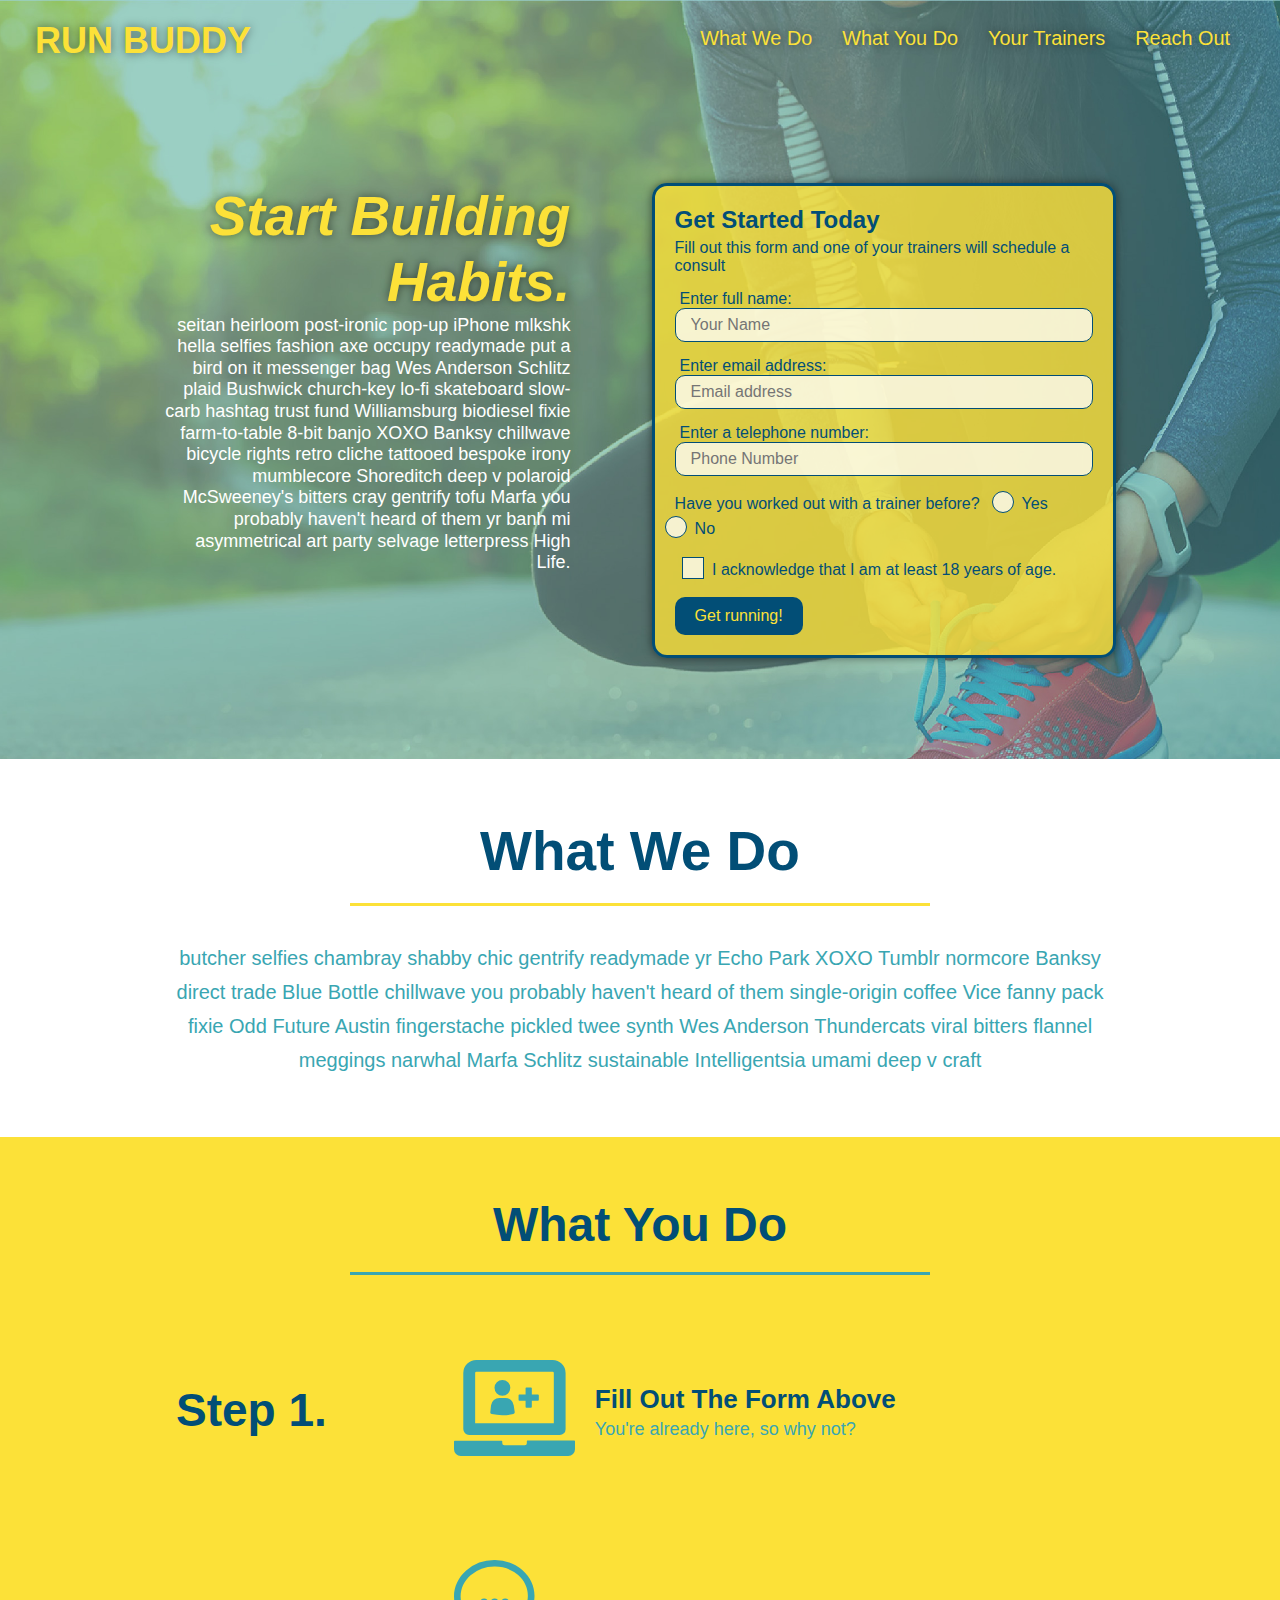
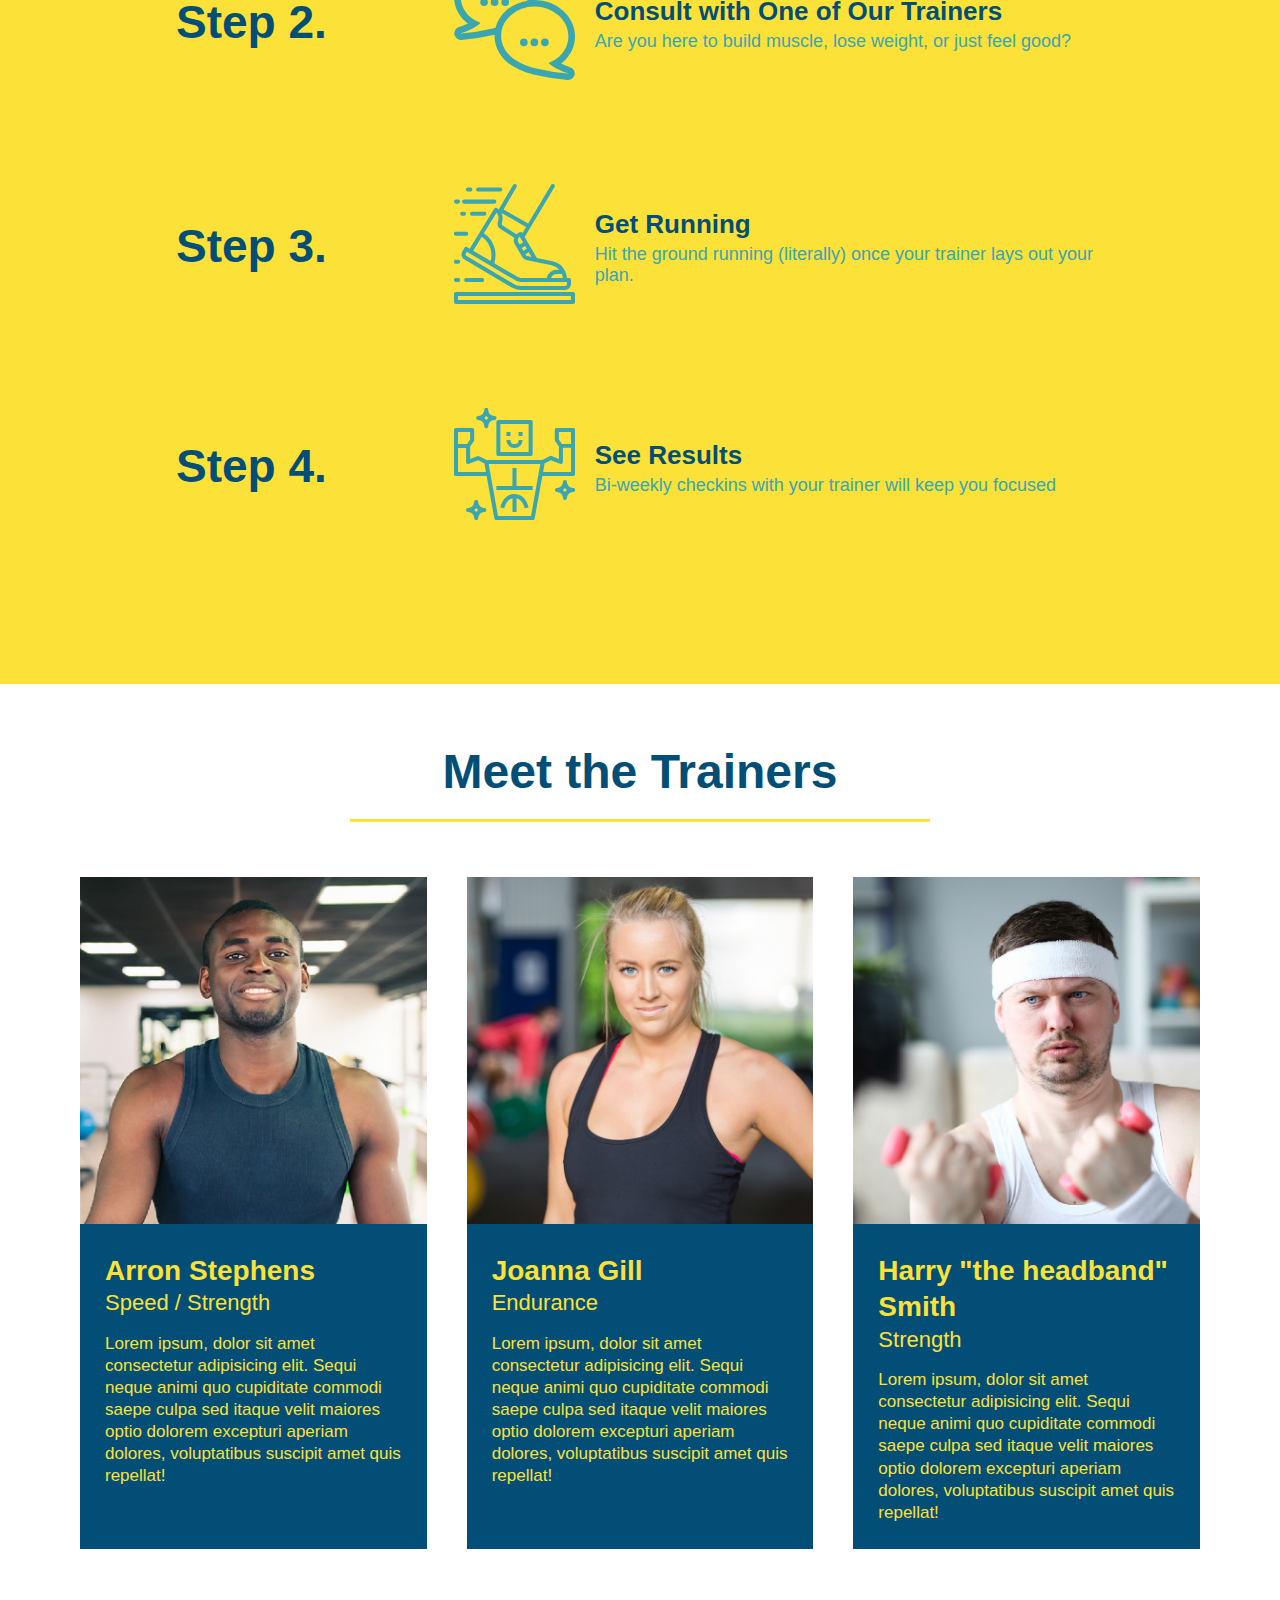
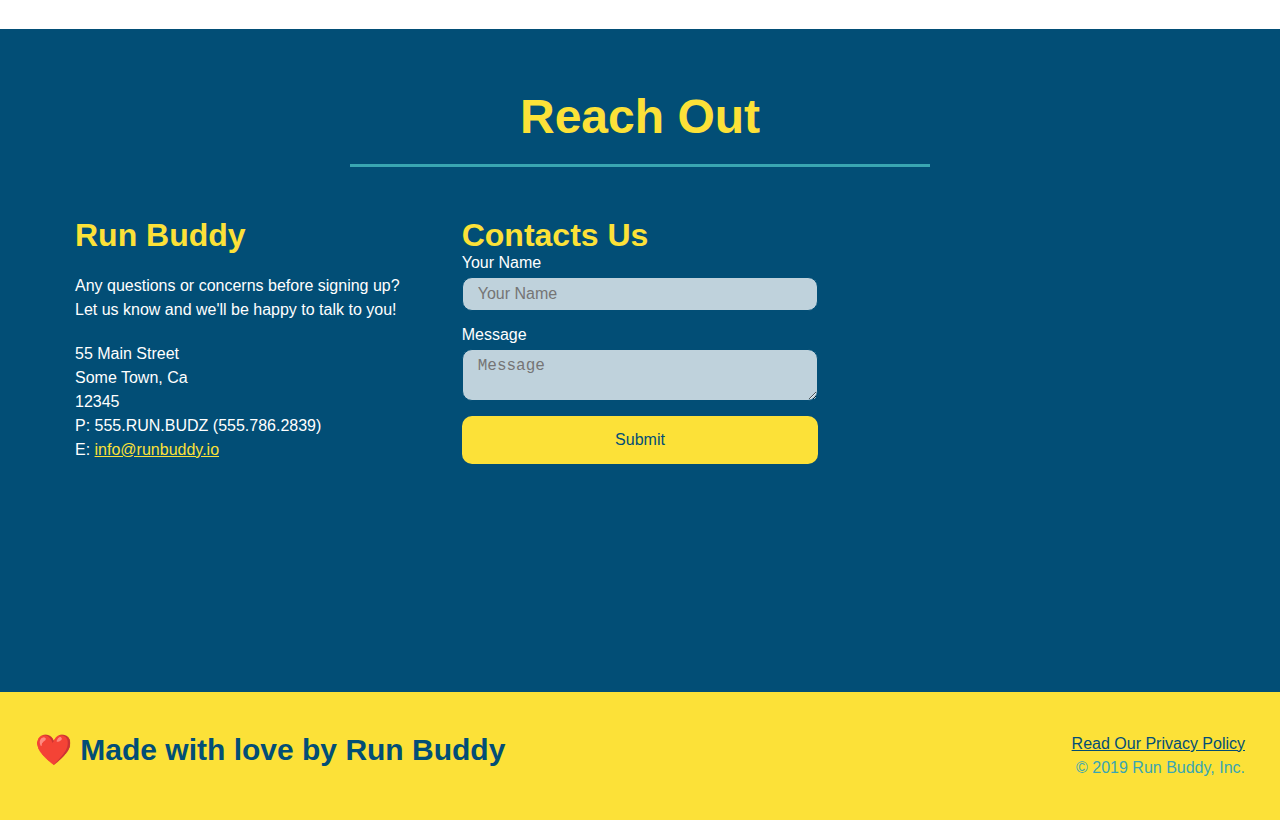
==== commit deba467a: "still attempting to fix github.io" ====
--- a/index.html
+++ b/index.html
@@ -3,12 +3,7 @@
     <head>
         <link rel="stylesheet" href="./assets/css/style.css" />
         <meta charset="UTF-8"/>
-<<<<<<< HEAD
-        <!--<title>Run Buddy</title>-->
-=======
-        <meta name="viewport" content="width=device-width, initial-scale=1.0"
-        <title>Run Buddy</title>
->>>>>>> 2f6e61139e3014e3112788155ac7662d2724af38
+        <meta name="viewport" content="width=device-width, initial-scale=1.0"/>
     </head>
     <body>
         <!--navigation-->
